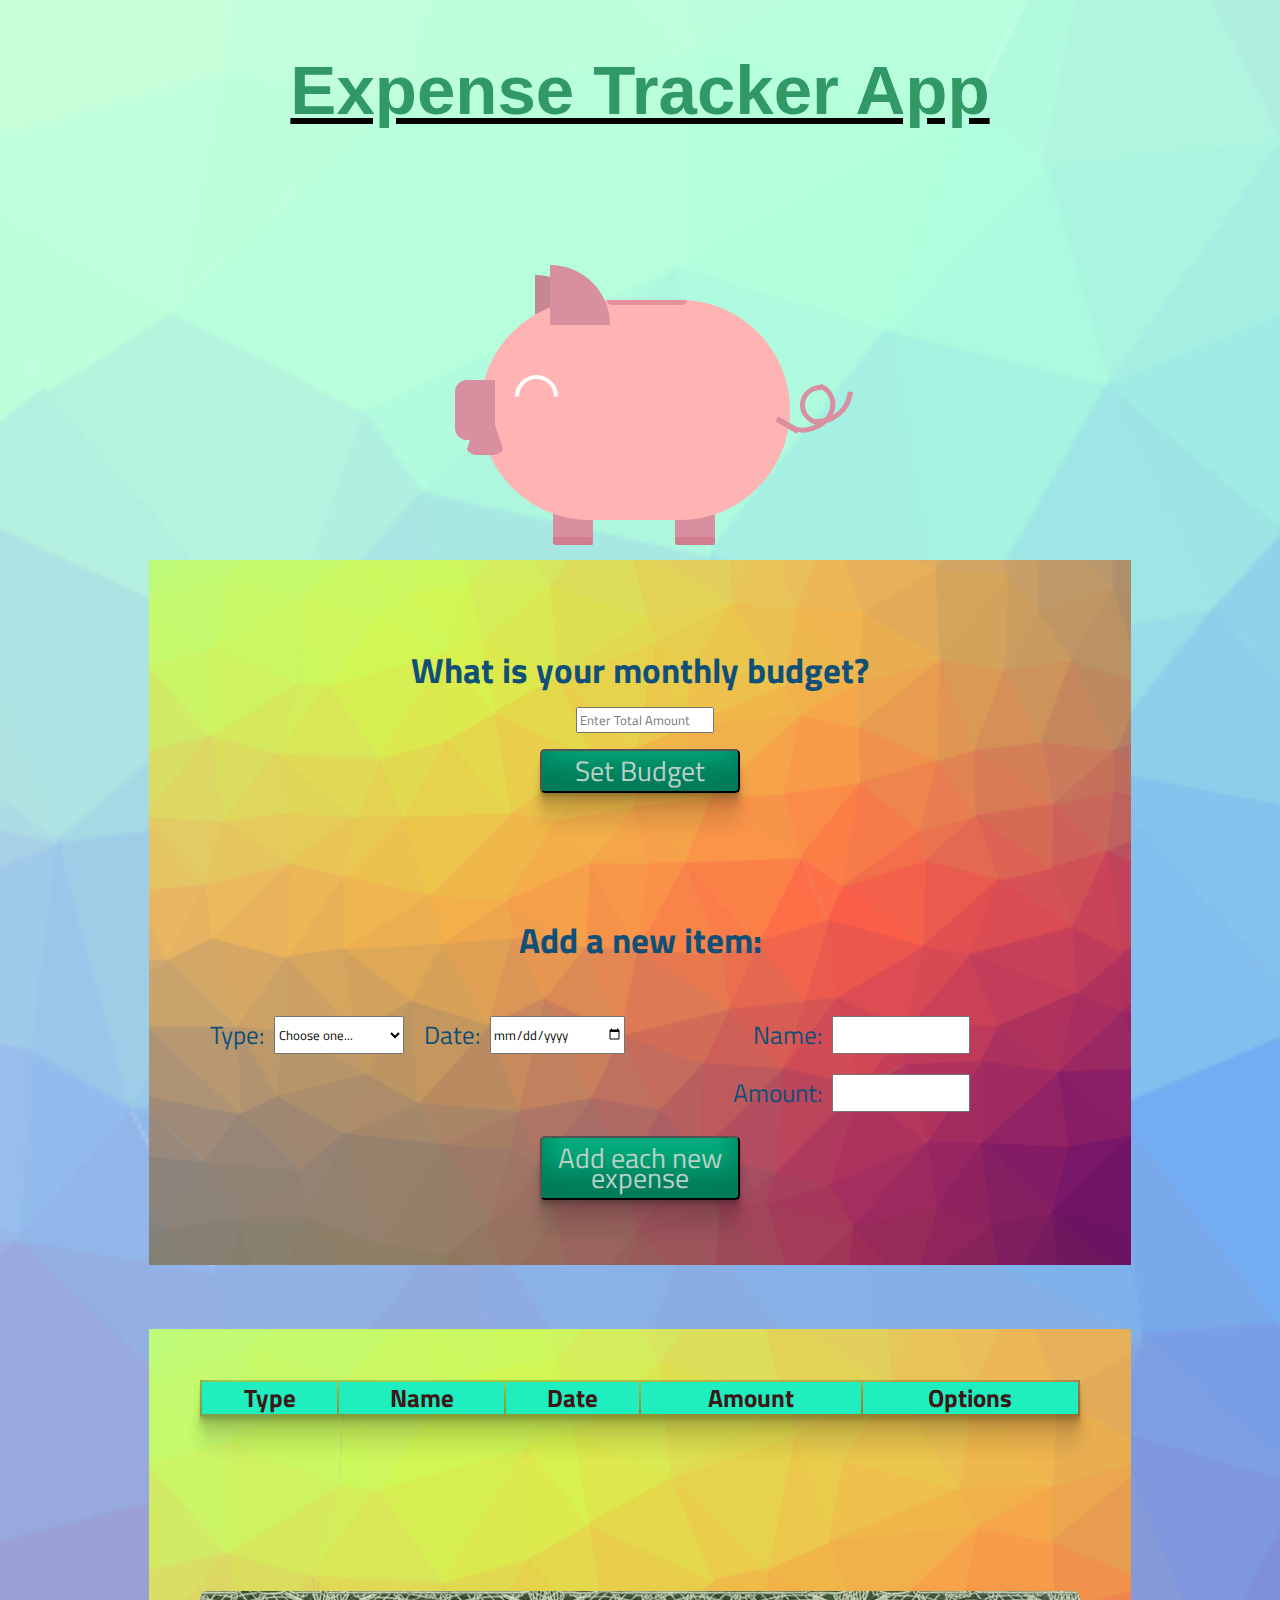
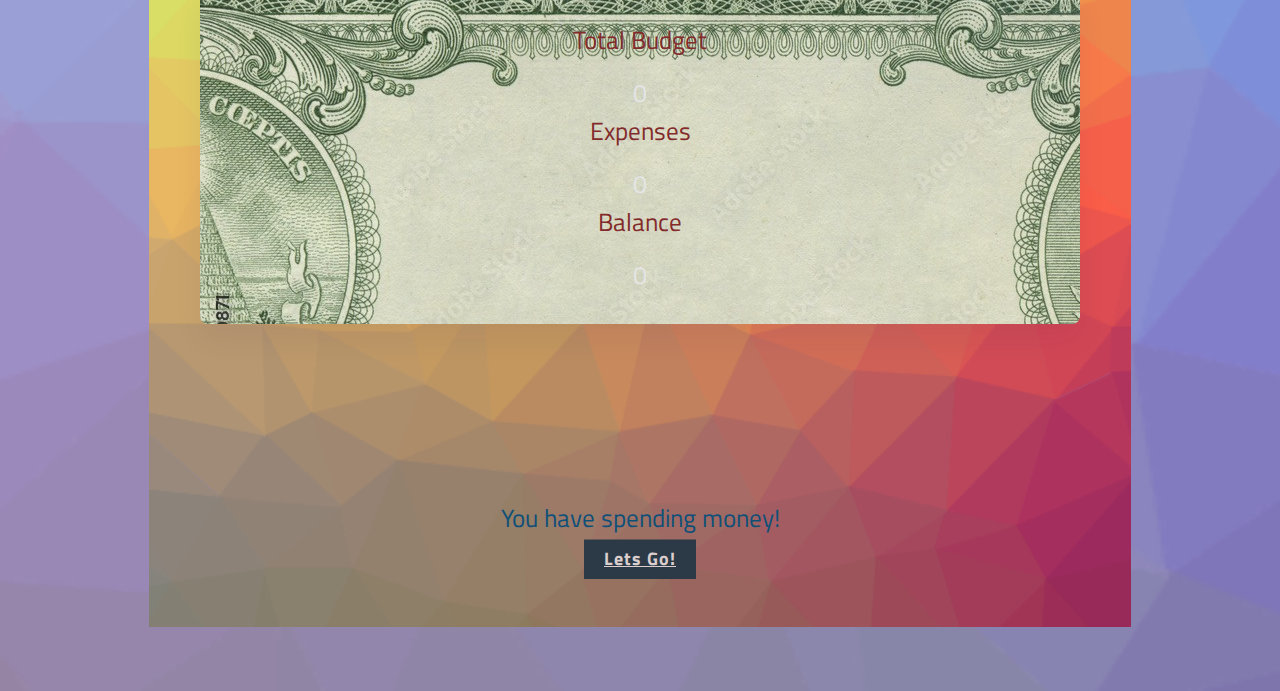
==== index.HTML @ e2f9007a "new push" ====
<!DOCTYPE html>
<html lang="en">
  <head>
    <meta charset="UTF-8" />
    <meta name="viewport" content="width=device-width, initial-scale=1.0" />
    <meta http-equiv="X-UA-Compatible" content="ie=edge" />
    <title>Expense Tracker App</title>
    <link
    href="https://fonts.googleapis.com/css?family=Titillium+Web&display=swap"rel="stylesheet"/>
    <link href="https://fonts.cdnfonts.com/css/cash-currency" rel="stylesheet">
      
    <link rel="stylesheet" href="assets/style1.css" />
  </head>

  <body>
    <header>
        <h1 class="title">Expense Tracker App</h1>
        <div class="piggy-wrapper">
            <div class="piggy-wrap">
                <div class="piggy">
                    <div class="nose"></div>
                    <div class="mouth"></div>
                    <div class="ear"></div>
                    <div class="tail">
                        <span></span>
                        <span></span>
                        <span></span>
                        <span></span>
                    </div>
                    <div class="eye"></div>
                    <div class="hole"></div>
                </div>
            </div>
            <div class="coin-wrap">
                <div class="coin">b</div>
            </div>
            <div class="legs"></div>
            <div class="legs back"></div>
        </div>
        </header>

    
    <section class="content">
      <div class="total-amount-container">
            <h3>What is your monthly budget?</h3>
            <p class="hide error" id="budget-error">
              Value cannot be empty or negative
            </p>
            <input
              type="number"
              id="total-amount"
              placeholder="Enter Total Amount"
            />
            <button class="submit" id="total-amount-button">Set Budget</button>
          </div>
       <br> 

      <h3 class="secondTitle">Add a new item:</h3>
      <div class="form">
        <form id="expForm">
          <div class="formLine left">
            <span for="type">Type:</span>
            <select id="type">
              <option value="chooseOne">Choose one...</option>
              <option value="Card">Card</option>
              <option value="Cash">Cash</option>
              <option value="Cryptocoin">Cryptocoin</option>
              <option value="Other">Other</option>
            </select>
          </div>
          <div class="formLine right">
            <span for="name">Name:</span>
            <input type="text" id="name" />
          </div>

          <div class="formLine left">
            <span for="date">Date:</span>
            <input type="date" id="date" />
          </div>
          <div class="formLine right">
            <span for="amount">Amount:</span>
            <input type="text" id="amount" />
          </div>
          <button type="submit" class="buttonSave">Add each new expense</button>
        </form>
      </div>
    </section>
    <section class="content">
      <table class="table">
        <thead>
          <tr>
            <th>Type</th>
            <th>Name</th>
            <th>Date</th>
            <th>Amount</th>
            <th>Options</th>
          </tr>
        </thead>
        
        <tbody id="expenseTable"></tbody>
      </table>
      <div class="output-container flex-space">
        <div>
          <p>Total Budget</p>
          <span id="amount">0</span>
        </div>
        <div>
          <p>Expenses</p>
          <span id="bills">0</span>
        </div>
        <div>
          <p>Balance</p>
          <span id="balances">0</span>
        </div>
      </div>
    </div>
      <span for="spend">You have spending money!</span>
      <div class="container">
        <div class="row">
            <div class="col-sm-3">
                <a href="#" class="btn btn-lg">
                    <span>Lets Go!</span>
                </a>
            </div>
        </div>
    </div>
    </section>
    
    <script src="assets/ourscript.js"></script>
    <script src="https://cdnjs.cloudflare.com/ajax/libs/jquery/3.5.1/jquery.min.js"></script>
    <script src="https://cdnjs.cloudflare.com/ajax/libs/materialize/1.0.0/js/materialize.min.js"></script>
    
   
 
</body>

</html>
---- assets/style1.css ----
*{
    margin:0;
    font-family: 'Titillium Web' , sans-serif;
    
}

body{
    background-image: url(images/pic1.png);
    background-size:cover;
    color: #62967e;

}

@import url('https://fonts.cdnfonts.com/css/cash-currency');

.title{
  width: 750px;
  color: rgb(48, 153, 101);
  margin: 4% auto;
  font-family: 'Cash Currency', sans-serif;
  text-align: center;
  font-size: 69px;
  text-decoration-line: underline;
  text-decoration-color: black;
  
}

.content{
    width: 880px;
    margin: 0 auto;
    text-align: center;
    font-size:25px;
    background-image: url(images/pic2.png);
    background-size:cover;

    padding: 4%;
    color:#105078;
    display:grid;
    margin-bottom: 5%;
    
  }
.total-amount-container {
  margin: 0 auto;
  width: 680px;
  font-size: 25px;
  padding: 1.25em 0.9em;
  border-radius: 0.3em;
  
}
  .content h3{
    font-size: 35px;
    text-align: center;
  }

  .hide {
    display: none;
  }
  .error {
    color: red;
  }





  

.secondTitle{
    text-align:left;
    line-height: 7px;
    margin: 2% 0;
    font: size 30px;
    padding: 5%;
    
    
}

.formLine{
    display:flex;
    padding:10px;
    margin: 0 auto;
    

}

.left{
    float: left;

}

.right{
    float:right;
    margin-right: 100px;
}

input, select{
  width: 130px;
  margin-left: 10px;

}
thead{
    background-color: #1feebe;
    line-height: 30px;

}

/*table style*/
table{
    width: 100%;
    color:rgb(59, 23, 23);
    box-shadow: rgba(0, 0, 0, 0.17) 0px -23px 25px 0px inset, rgba(0, 0, 0, 0.15) 0px -36px 30px 0px inset, rgba(0, 0, 0, 0.1) 0px -79px 40px 0px inset, rgba(0, 0, 0, 0.06) 0px 2px 1px, rgba(0, 0, 0, 0.09) 0px 4px 2px, rgba(0, 0, 0, 0.09) 0px 8px 4px, rgba(0, 0, 0, 0.09) 0px 16px 8px, rgba(0, 0, 0, 0.09) 0px 32px 16px;

}
button{
    width: 200px;
    color:#b8d1c7;
    padding: 10px;
    text-align: center;
    font-size: 1.1em;
    line-height: 20px;
    background-color: #04BF8A;
    border-radius: 5px;
    margin: 14px 25%;
    cursor: pointer;
    box-shadow: rgba(0, 0, 0, 0.17) 0px -23px 25px 0px inset, rgba(0, 0, 0, 0.15) 0px -36px 30px 0px inset, rgba(0, 0, 0, 0.1) 0px -79px 40px 0px inset, rgba(0, 0, 0, 0.06) 0px 2px 1px, rgba(0, 0, 0, 0.09) 0px 4px 2px, rgba(0, 0, 0, 0.09) 0px 8px 4px, rgba(0, 0, 0, 0.09) 0px 16px 8px, rgba(0, 0, 0, 0.09) 0px 32px 16px;


}

a{

    text-decoration: underline;
    cursor: pointer;
}

.output-container {
  background-color: #152a68;
  color: #832b2b;
  border-radius: 0.3em;
  box-shadow: 0 0.6em 1.2em rgba(28, 0, 80, 0.06);
  margin: 7em 0;
  padding: 1.2em;
  background-image: url(images/dola.jpg);
}
.output-container p {
  font-weight: 500;
  margin-bottom: 0.6em;
}
.output-container span {
  display: block;
  text-align: center;
  font-weight: 400;
  color: #e5e5e5;
}



.piggy-wrapper {
    position: relative;
    width: 350px;
    height: 350px;
    display: block;
    margin: 0 auto;
    margin-top: 80px;
  }
  .piggy-wrap {
    position: absolute;
    top: 0;
    left: 0;
    z-index: 10;
    width: 100%;
    height: 100%;
    transform-origin: bottom center;
    animation: trembling 5s linear infinite;
  }
  @keyframes trembling {
    0% {
      transform: scale(1);
    }
    19% {
      transform: scale(1);
    }
    21% {
      transform: scale(0.99);
    }
    22% {
      transform: scale(1);
    }
    23% {
      transform: scale(0.99);
    }
    24% {
      transform: scale(1);
    }
    25% {
      transform: scale(0.99);
    }
    26% {
      transform: scale(1);
    }
    25% {
      transform: scale(0.99);
    }
    26% {
      transform: scale(1);
    }
    27% {
      transform: scale(0.99);
    }
    28% {
      transform: scale(1);
    }
    29% {
      transform: scale(0.99);
    }
    30% {
      transform: scale(1);
    }
    60% {
      transform: scale(0.95);
    }
    61% {
      transform: scale(1);
    }
    100% {
      transform: scale(1);
    }
  }
  .piggy {
    position: absolute;
    bottom: 40px;
    left: 50%;
    margin-left: -160px;
    width: 310px;
    height: 220px;
    display: block;
    border-radius: 120px;
    background-color: #FFB4B4;
  }
  
  .nose {
    border-bottom-left-radius: 12px;
    border-top-left-radius: 12px;
    position: absolute;
    top: 80px;
    left: -25px;
    width: 40px;
    height: 60px;
    display: block;
    background-color: #d88fa0;
    z-index: 1;
  }
  .mouth {
    position: absolute;
    top: 95px;
    left: -15px;
    width: 0;
    height: 0;
    z-index: 8;
    display: block;
    border-bottom: 60px solid #d88fa0;
    border-left: 20px solid transparent;
    border-right: 20px solid transparent;
    border-radius: 12px;
  }
  .ear {
    position: absolute;
    top: -35px;
    left: 70px;
    width: 60px;
    height: 60px;
    display: block;
    border-top-right-radius: 60px;
    background-color: #d88fa0;
    z-index: 1;
  }
  .piggy:before {
    position: absolute;
    content: "";
    top: -25px;
    left: 55px;
    width: 60px;
    height: 60px;
    display: block;
    border-top-right-radius: 60px;
    z-index: -1;
    background-color: #cb6980;
    opacity: 0.8;
  }
  .tail {
    position: absolute;
    left: 95%;
    top: 122px;
  }
  .tail span {
    position: absolute;
    left: 50;
    top: 20;
    width: 25px;
    height: 6px;
    transform: rotate(30deg);
    background-color: #d88fa0;
  }
  .tail span:nth-child(2) {
    left: 1px;
    top: -40px;
    width: 50px;
    height: 40px;
    transform: rotate(-20deg);
    background-color: transparent;
    border-radius: 50%;
    border-width: 5px;
    border-style: solid;
    border-color: transparent #d88fa0 #d88fa0 transparent;
  }
  .tail span:nth-child(3) {
    left: 25px;
    top: -37px;
    width: 30px;
    height: 30px;
    transform: rotate(-40deg);
    background-color: transparent;
    border-radius: 50%;
    border-width: 5px;
    border-style: solid;
    border-color: #d88fa0 transparent transparent #d88fa0;
  }
  .tail span:nth-child(4) {
    left: 8px;
    top: -68px;
    width: 60px;
    height: 60px;
    transform: rotate(-40deg);
    background-color: transparent;
    border-radius: 50%;
    border-width: 5px;
    border-style: solid;
    border-color: transparent transparent #d88fa0 transparent;
  }
  .eye {
    position: absolute;
    left: 35px;
    top: 75px;
    width: 35px;
    height: 35px;
    transform: rotate(45deg);
    border-radius: 50%;
    border-width: 4px;
    border-style: solid;
    border-color: #fff transparent transparent #fff;
    animation: blink 5s linear infinite;
  }
  @keyframes blink {
    0% {
      border-color: #fff transparent transparent #fff;
    }
    19% {
      border-color: #fff transparent transparent #fff;
    }
    20% {
      border-color: transparent #fff #fff transparent;
    }
    60% {
      border-color: transparent #fff #fff transparent;
    }
    61% {
      border-color: #fff transparent transparent #fff;
    }
    100% {
      border-color: #fff transparent transparent #fff;
    }
  }
  .hole {
    position: absolute;
    left: 127px;
    top: 0;
    width: 80px;
    height: 5px;
    border-bottom-left-radius: 5px;
    border-bottom-right-radius: 5px;
    background-color: #cb6980;
    opacity: 0.5;
  }
  .coin-wrap {
    position: absolute;
    top: 0;
    left: 0;
    z-index: 9;
    width: 100%;
    height: 100%;
    opacity: 0;
    transform-origin: bottom center;
    animation: trembling 5s linear infinite, moveCoin 5s linear infinite;
  }
  .coin {
    position: absolute;
    top: 70px;
    left: 143px;
    z-index: 9;
    width: 76px;
    height: 76px;
    border-radius: 50%;
    border: 6px solid #e67e22;
    background-color: #f39c12;
    text-align: center;
    line-height: 68px;
    font-size: 45px;
    font-weight: 500;
    color: #e67e22;
    box-shadow: inset 0 0 4px #e67e22;
  }
  @keyframes moveCoin {
    0% {
      opacity: 0;
      top: 0;
    }
    19% {
      opacity: 1;
      top: 0;
    }
    21% {
      top: -7px;
    }
    22% {
      top: -7px;
    }
    23% {
      top: -14px;
    }
    24% {
      top: -14px;
    }
    25% {
      top: -21px;
    }
    26% {
      top: -21px;
    }
    27% {
      top: -28px;
    }
    28% {
      top: -28px;
    }
    29% {
      top: -35px;
    }
    30% {
      top: -35px;
    }
    60% {
      top: -35px;
    }
    66% {
      top: -220px;
      opacity: 1;
    }
    67% {
      top: -220px;
      opacity: 0;
    }
    99% {
      top: 0;
      opacity: 0;
    }
    100% {
      opacity: 0;
      top: 0;
    }
  }
  .legs {
    position: absolute;
    bottom: 15px;
    left: 25%;
    width: 40px;
    height: 60px;
    display: block;
    background-color: #d88fa0;
    border-radius: 3px;
    z-index: 1;
  }
  .legs:after {
    position: absolute;
    content: "";
    bottom: 0;
    left: 0;
    width: 40px;
    height: 8px;
    display: block;
    border-bottom-left-radius: 3px;
    border-top-right-radius: 3px;
    z-index: 1;
    background-color: #cb6980;
    opacity: 0.5;
  }
  .legs.back {
    left: 60%;
  }

  .btn{
    color:#dacece;
    background: transparent;
    font-family: 'Montserrat Alternates', sans-serif;
    font-size: 18px;
    font-weight: 700;
    text-transform: capitalize;
    letter-spacing: 1px;
    padding: 10px 20px;
    border-radius: 0;
    border: none;
    position: relative;
    z-index: 1;
    transition: all .3s ease-in-out;
}
.btn:focus{ color: #fff; }
.btn:hover{
    color: #fff;
    padding-left: 12px;
}
.btn:before{
    content: "";
    background: #2C3A47;
    width: 100%;
    height: 100%;
    position : absolute;
    top: 0;
    left: 0;
    z-index: -1;
    transition: all 0.4s cubic-bezier(0.2, 1, 0.8, 1);
    clip-path: polygon(0% 0%, 100% 0, 100% 50%, 100% 100%, 0% 100%);
}
.btn:hover:before{
    background: linear-gradient(#0B486B,#F56217);
    clip-path: polygon(0% 0%, 75% 0%, 100% 50%, 75% 100%, 0% 100%);
}
@media only screen and (max-width: 767px){
    .btn{ margin-bottom: 30px; }
}
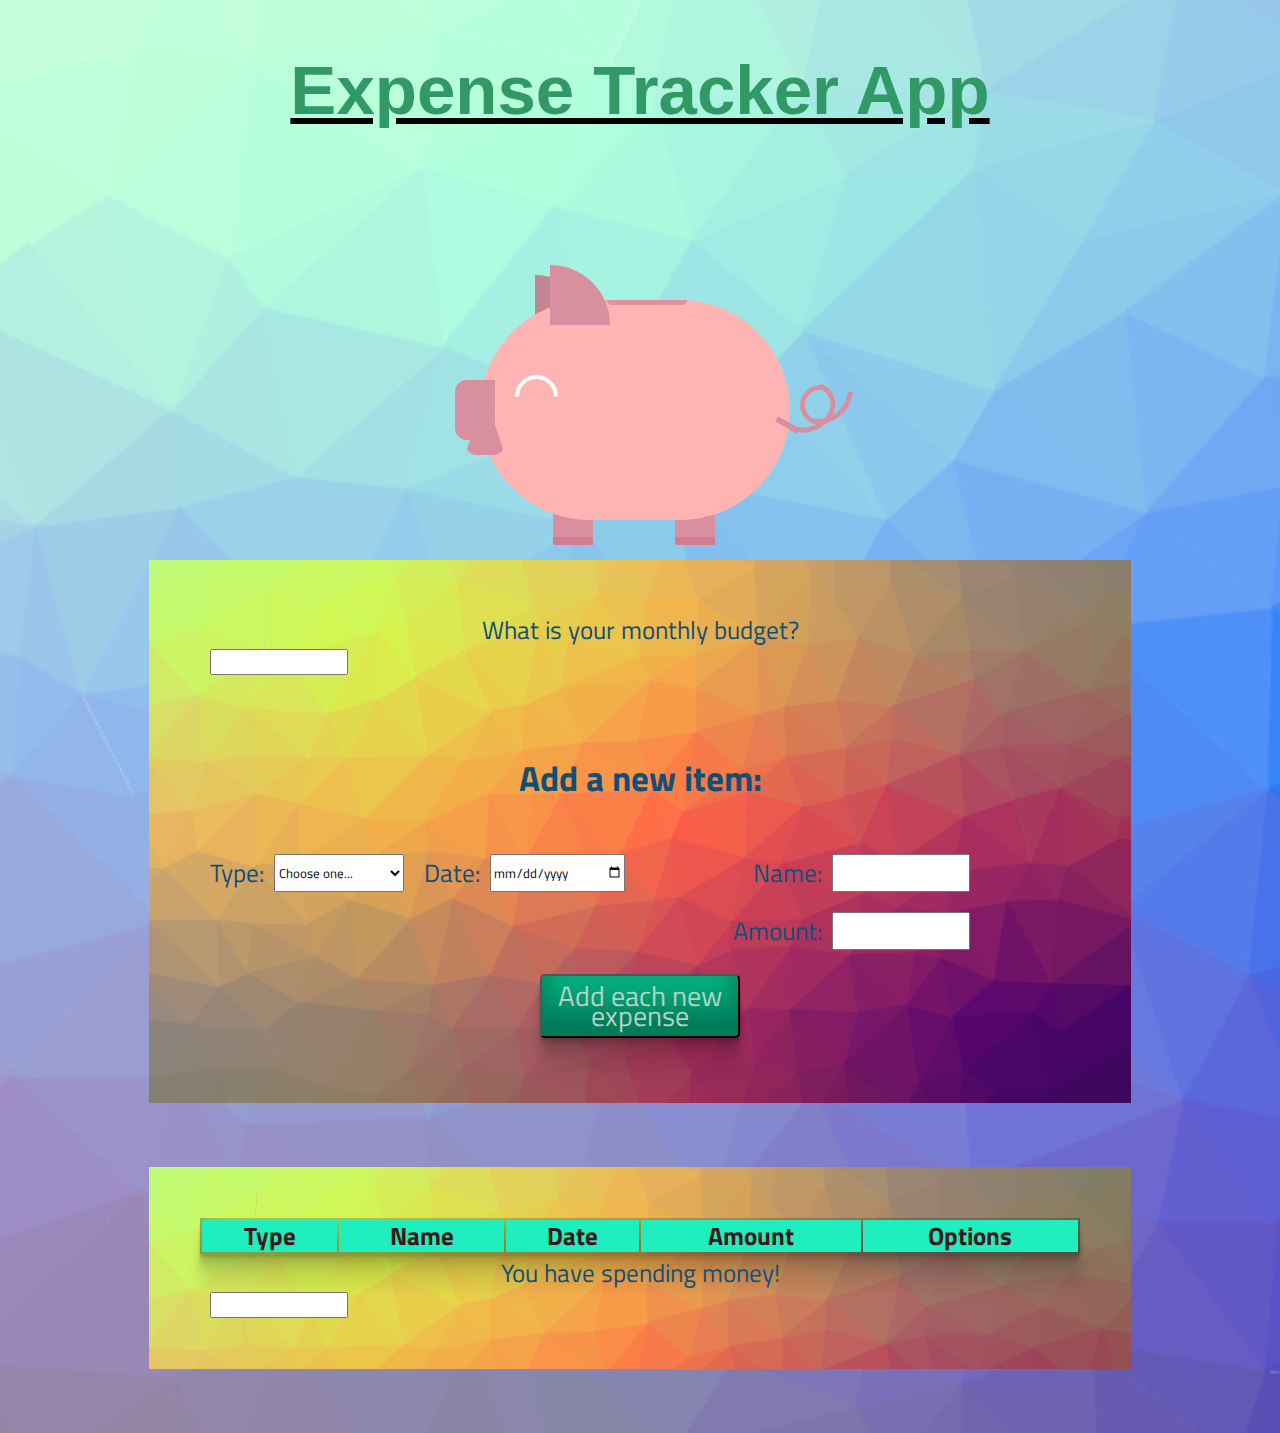
==== commit 9516276d: "fixed the index by closing the code" ====
--- a/index.HTML
+++ b/index.HTML
@@ -6,9 +6,9 @@
     <meta http-equiv="X-UA-Compatible" content="ie=edge" />
     <title>Expense Tracker App</title>
     <link
-    href="https://fonts.googleapis.com/css?family=Titillium+Web&display=swap"rel="stylesheet"/>
-    <link href="https://fonts.cdnfonts.com/css/cash-currency" rel="stylesheet">
-      
+      href="https://fonts.googleapis.com/css?family=Titillium+Web&display=swap"
+      rel="stylesheet"
+    />
     <link rel="stylesheet" href="assets/style1.css" />
   </head>
 
@@ -41,18 +41,8 @@
 
     
     <section class="content">
-      <div class="total-amount-container">
-            <h3>What is your monthly budget?</h3>
-            <p class="hide error" id="budget-error">
-              Value cannot be empty or negative
-            </p>
-            <input
-              type="number"
-              id="total-amount"
-              placeholder="Enter Total Amount"
-            />
-            <button class="submit" id="total-amount-button">Set Budget</button>
-          </div>
+      <span for="spend">What is your monthly budget?</span>
+      <input type="money" id="mymoney">
        <br> 
 
       <h3 class="secondTitle">Add a new item:</h3>
@@ -96,42 +86,11 @@
             <th>Options</th>
           </tr>
         </thead>
-        
         <tbody id="expenseTable"></tbody>
       </table>
-      <div class="output-container flex-space">
-        <div>
-          <p>Total Budget</p>
-          <span id="amount">0</span>
-        </div>
-        <div>
-          <p>Expenses</p>
-          <span id="bills">0</span>
-        </div>
-        <div>
-          <p>Balance</p>
-          <span id="balances">0</span>
-        </div>
-      </div>
-    </div>
       <span for="spend">You have spending money!</span>
-      <div class="container">
-        <div class="row">
-            <div class="col-sm-3">
-                <a href="#" class="btn btn-lg">
-                    <span>Lets Go!</span>
-                </a>
-            </div>
-        </div>
-    </div>
+      <input type="money" id="">
     </section>
-    
     <script src="assets/ourscript.js"></script>
-    <script src="https://cdnjs.cloudflare.com/ajax/libs/jquery/3.5.1/jquery.min.js"></script>
-    <script src="https://cdnjs.cloudflare.com/ajax/libs/materialize/1.0.0/js/materialize.min.js"></script>
-    
-   
- 
-</body>
-
+  </body>
 </html>
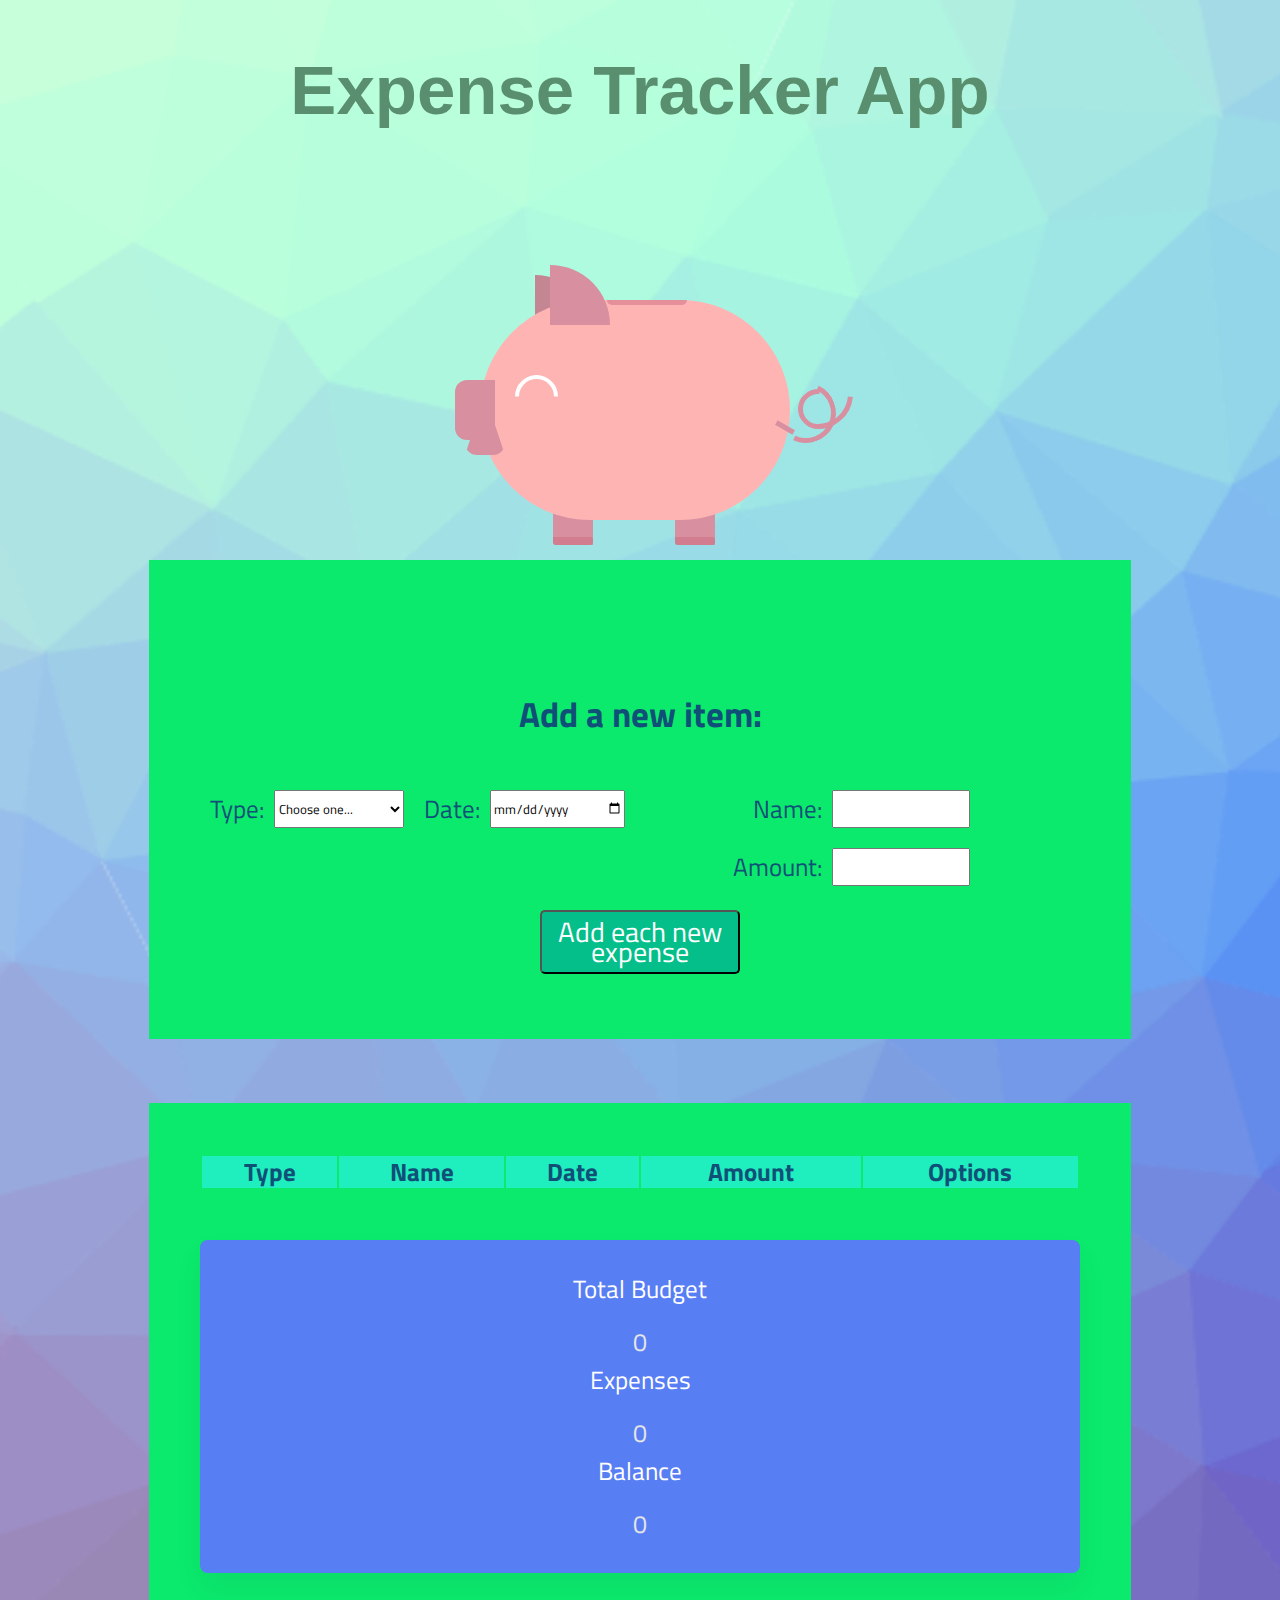
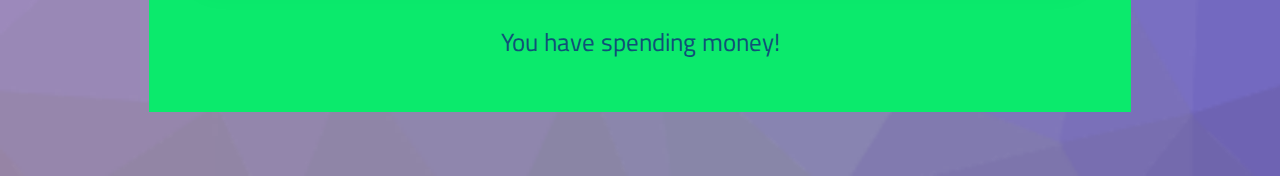
==== commit 824a7b89: "Merge branch 'main' into feature.mv" ====
--- a/index.HTML
+++ b/index.HTML
@@ -6,10 +6,11 @@
     <meta http-equiv="X-UA-Compatible" content="ie=edge" />
     <title>Expense Tracker App</title>
     <link
-      href="https://fonts.googleapis.com/css?family=Titillium+Web&display=swap"
-      rel="stylesheet"
-    />
+    href="https://fonts.googleapis.com/css?family=Titillium+Web&display=swap"rel="stylesheet"/>
+    <link href="https://fonts.cdnfonts.com/css/cash-currency" rel="stylesheet">
+      
     <link rel="stylesheet" href="assets/style1.css" />
+    
   </head>
 
   <body>
@@ -41,8 +42,7 @@
 
     
     <section class="content">
-      <span for="spend">What is your monthly budget?</span>
-      <input type="money" id="mymoney">
+
        <br> 
 
       <h3 class="secondTitle">Add a new item:</h3>
@@ -86,11 +86,28 @@
             <th>Options</th>
           </tr>
         </thead>
+        
         <tbody id="expenseTable"></tbody>
       </table>
+      <div class="output-container flex-space">
+        <div>
+          <p>Total Budget</p>
+          <span id="amount">0</span>
+        </div>
+        <div>
+          <p>Expenses</p>
+          <span id="bills">0</span>
+        </div>
+        <div>
+          <p>Balance</p>
+          <span id="balances">0</span>
+        </div>
+      </div>
+    </div>
       <span for="spend">You have spending money!</span>
-      <input type="money" id="">
+
     </section>
-    <script src="assets/ourscript.js"></script>
-  </body>
+    
+        
+</body>
 </html>
--- a/assets/style1.css
+++ b/assets/style1.css
@@ -15,14 +15,12 @@
 
 .title{
   width: 750px;
-  color: rgb(48, 153, 101);
+  color: rgb(89, 143, 110);
   margin: 4% auto;
   font-family: 'Cash Currency', sans-serif;
   text-align: center;
   font-size: 69px;
-  text-decoration-line: underline;
-  text-decoration-color: black;
-  
+  text-decoration: dashed;
 }
 
 .content{
@@ -30,9 +28,7 @@
     margin: 0 auto;
     text-align: center;
     font-size:25px;
-    background-image: url(images/pic2.png);
-    background-size:cover;
-
+    background-color:#0bea6c;
     padding: 4%;
     color:#105078;
     display:grid;
@@ -106,14 +102,11 @@
 
 /*table style*/
 table{
-    width: 100%;
-    color:rgb(59, 23, 23);
-    box-shadow: rgba(0, 0, 0, 0.17) 0px -23px 25px 0px inset, rgba(0, 0, 0, 0.15) 0px -36px 30px 0px inset, rgba(0, 0, 0, 0.1) 0px -79px 40px 0px inset, rgba(0, 0, 0, 0.06) 0px 2px 1px, rgba(0, 0, 0, 0.09) 0px 4px 2px, rgba(0, 0, 0, 0.09) 0px 8px 4px, rgba(0, 0, 0, 0.09) 0px 16px 8px, rgba(0, 0, 0, 0.09) 0px 32px 16px;
-
+    width: 100%
 }
 button{
     width: 200px;
-    color:#b8d1c7;
+    color:#fff;
     padding: 10px;
     text-align: center;
     font-size: 1.1em;
@@ -122,7 +115,6 @@
     border-radius: 5px;
     margin: 14px 25%;
     cursor: pointer;
-    box-shadow: rgba(0, 0, 0, 0.17) 0px -23px 25px 0px inset, rgba(0, 0, 0, 0.15) 0px -36px 30px 0px inset, rgba(0, 0, 0, 0.1) 0px -79px 40px 0px inset, rgba(0, 0, 0, 0.06) 0px 2px 1px, rgba(0, 0, 0, 0.09) 0px 4px 2px, rgba(0, 0, 0, 0.09) 0px 8px 4px, rgba(0, 0, 0, 0.09) 0px 16px 8px, rgba(0, 0, 0, 0.09) 0px 32px 16px;
 
 
 }
@@ -134,13 +126,12 @@
 }
 
 .output-container {
-  background-color: #152a68;
-  color: #832b2b;
+  background-color: #587ef4;
+  color: #ffffff;
   border-radius: 0.3em;
   box-shadow: 0 0.6em 1.2em rgba(28, 0, 80, 0.06);
-  margin: 7em 0;
+  margin: 2em 0;
   padding: 1.2em;
-  background-image: url(images/dola.jpg);
 }
 .output-container p {
   font-weight: 500;
@@ -290,22 +281,22 @@
   .tail {
     position: absolute;
     left: 95%;
-    top: 122px;
+    top: 125px;
   }
   .tail span {
     position: absolute;
-    left: 50;
-    top: 20;
-    width: 25px;
-    height: 6px;
+    left: 0;
+    top: 0;
+    width: 20px;
+    height: 5px;
     transform: rotate(30deg);
     background-color: #d88fa0;
   }
   .tail span:nth-child(2) {
     left: 1px;
-    top: -40px;
+    top: -42px;
     width: 50px;
-    height: 40px;
+    height: 50px;
     transform: rotate(-20deg);
     background-color: transparent;
     border-radius: 50%;
@@ -314,8 +305,8 @@
     border-color: transparent #d88fa0 #d88fa0 transparent;
   }
   .tail span:nth-child(3) {
-    left: 25px;
-    top: -37px;
+    left: 23px;
+    top: -36px;
     width: 30px;
     height: 30px;
     transform: rotate(-40deg);
@@ -327,7 +318,7 @@
   }
   .tail span:nth-child(4) {
     left: 8px;
-    top: -68px;
+    top: -66px;
     width: 60px;
     height: 60px;
     transform: rotate(-40deg);
@@ -496,44 +487,4 @@
   .legs.back {
     left: 60%;
   }
-
-  .btn{
-    color:#dacece;
-    background: transparent;
-    font-family: 'Montserrat Alternates', sans-serif;
-    font-size: 18px;
-    font-weight: 700;
-    text-transform: capitalize;
-    letter-spacing: 1px;
-    padding: 10px 20px;
-    border-radius: 0;
-    border: none;
-    position: relative;
-    z-index: 1;
-    transition: all .3s ease-in-out;
-}
-.btn:focus{ color: #fff; }
-.btn:hover{
-    color: #fff;
-    padding-left: 12px;
-}
-.btn:before{
-    content: "";
-    background: #2C3A47;
-    width: 100%;
-    height: 100%;
-    position : absolute;
-    top: 0;
-    left: 0;
-    z-index: -1;
-    transition: all 0.4s cubic-bezier(0.2, 1, 0.8, 1);
-    clip-path: polygon(0% 0%, 100% 0, 100% 50%, 100% 100%, 0% 100%);
-}
-.btn:hover:before{
-    background: linear-gradient(#0B486B,#F56217);
-    clip-path: polygon(0% 0%, 75% 0%, 100% 50%, 75% 100%, 0% 100%);
-}
-@media only screen and (max-width: 767px){
-    .btn{ margin-bottom: 30px; }
-}
   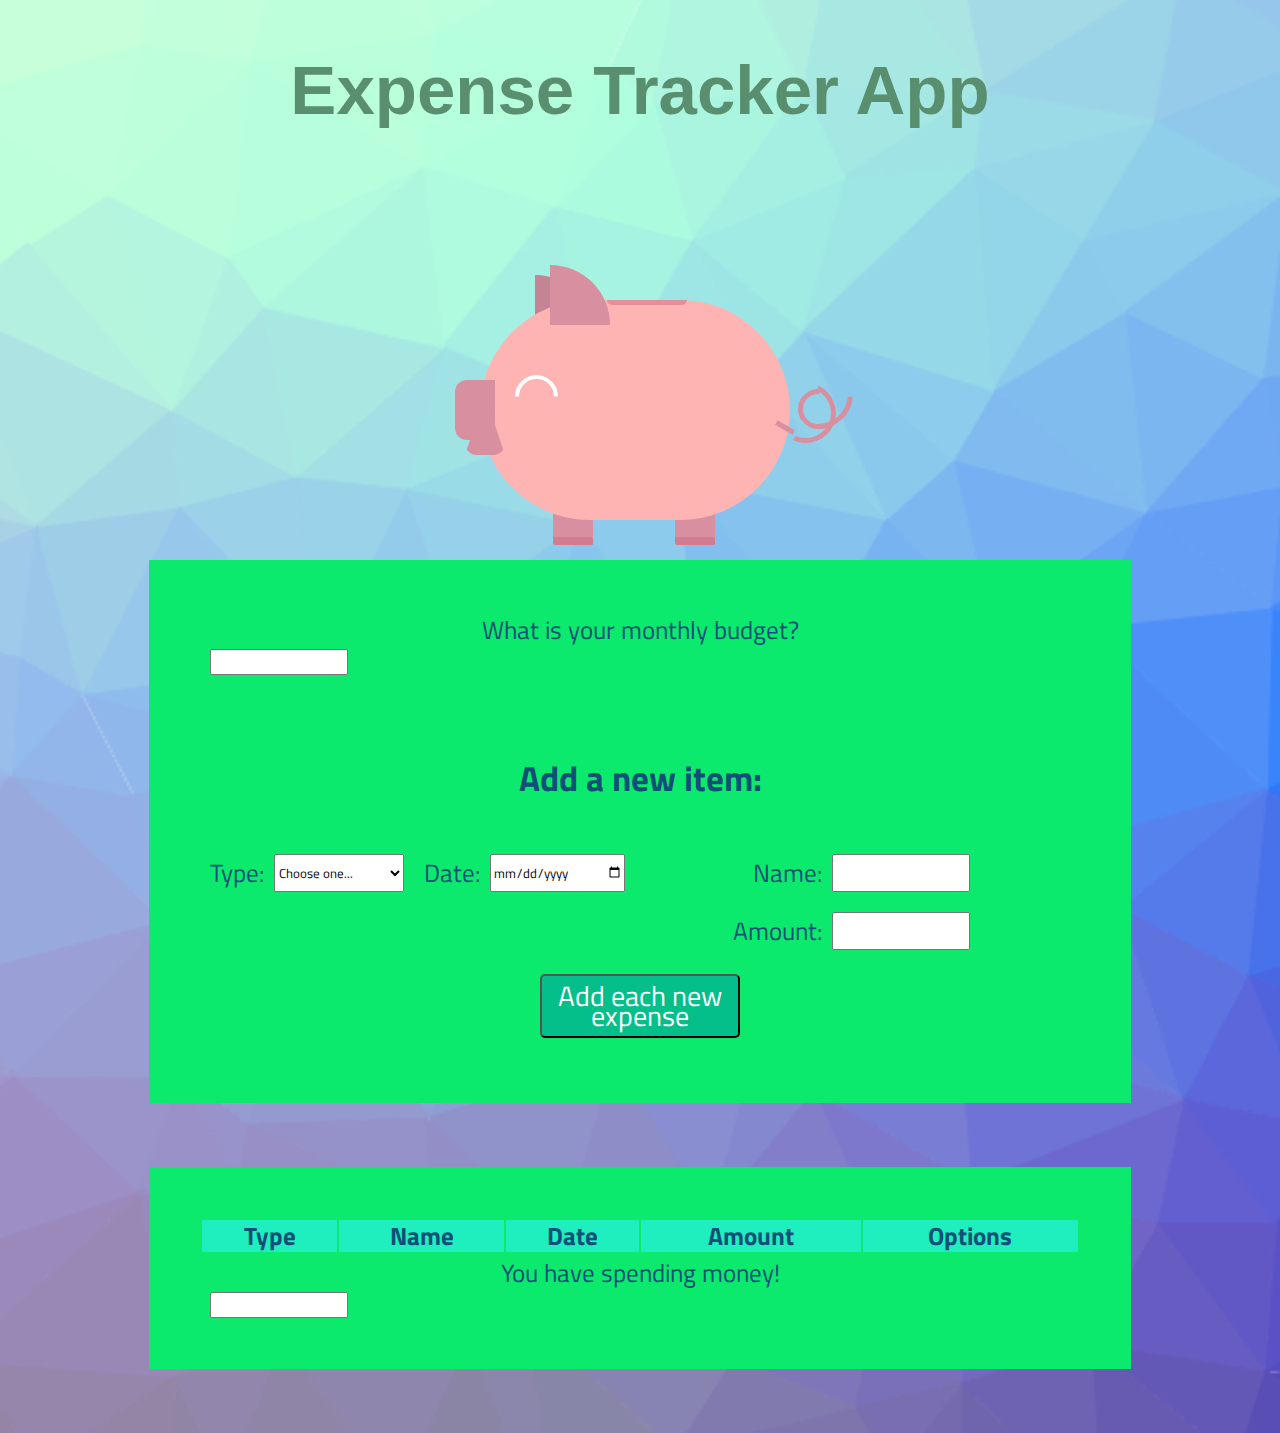
==== commit 8e508c72: "added code" ====
--- a/index.HTML
+++ b/index.HTML
@@ -6,11 +6,10 @@
     <meta http-equiv="X-UA-Compatible" content="ie=edge" />
     <title>Expense Tracker App</title>
     <link
-    href="https://fonts.googleapis.com/css?family=Titillium+Web&display=swap"rel="stylesheet"/>
-    <link href="https://fonts.cdnfonts.com/css/cash-currency" rel="stylesheet">
-      
+      href="https://fonts.googleapis.com/css?family=Titillium+Web&display=swap"
+      rel="stylesheet"
+    />
     <link rel="stylesheet" href="assets/style1.css" />
-    
   </head>
 
   <body>
@@ -42,7 +41,8 @@
 
     
     <section class="content">
-
+      <span for="spend">What is your monthly budget?</span>
+      <input type="money" id="mymoney">
        <br> 
 
       <h3 class="secondTitle">Add a new item:</h3>
@@ -86,28 +86,11 @@
             <th>Options</th>
           </tr>
         </thead>
-        
         <tbody id="expenseTable"></tbody>
       </table>
-      <div class="output-container flex-space">
-        <div>
-          <p>Total Budget</p>
-          <span id="amount">0</span>
-        </div>
-        <div>
-          <p>Expenses</p>
-          <span id="bills">0</span>
-        </div>
-        <div>
-          <p>Balance</p>
-          <span id="balances">0</span>
-        </div>
-      </div>
-    </div>
       <span for="spend">You have spending money!</span>
-
+      <input type="money" id="">
     </section>
-    
-        
-</body>
+    <script src="assets/ourscript.js"></script>
+  </body>
 </html>
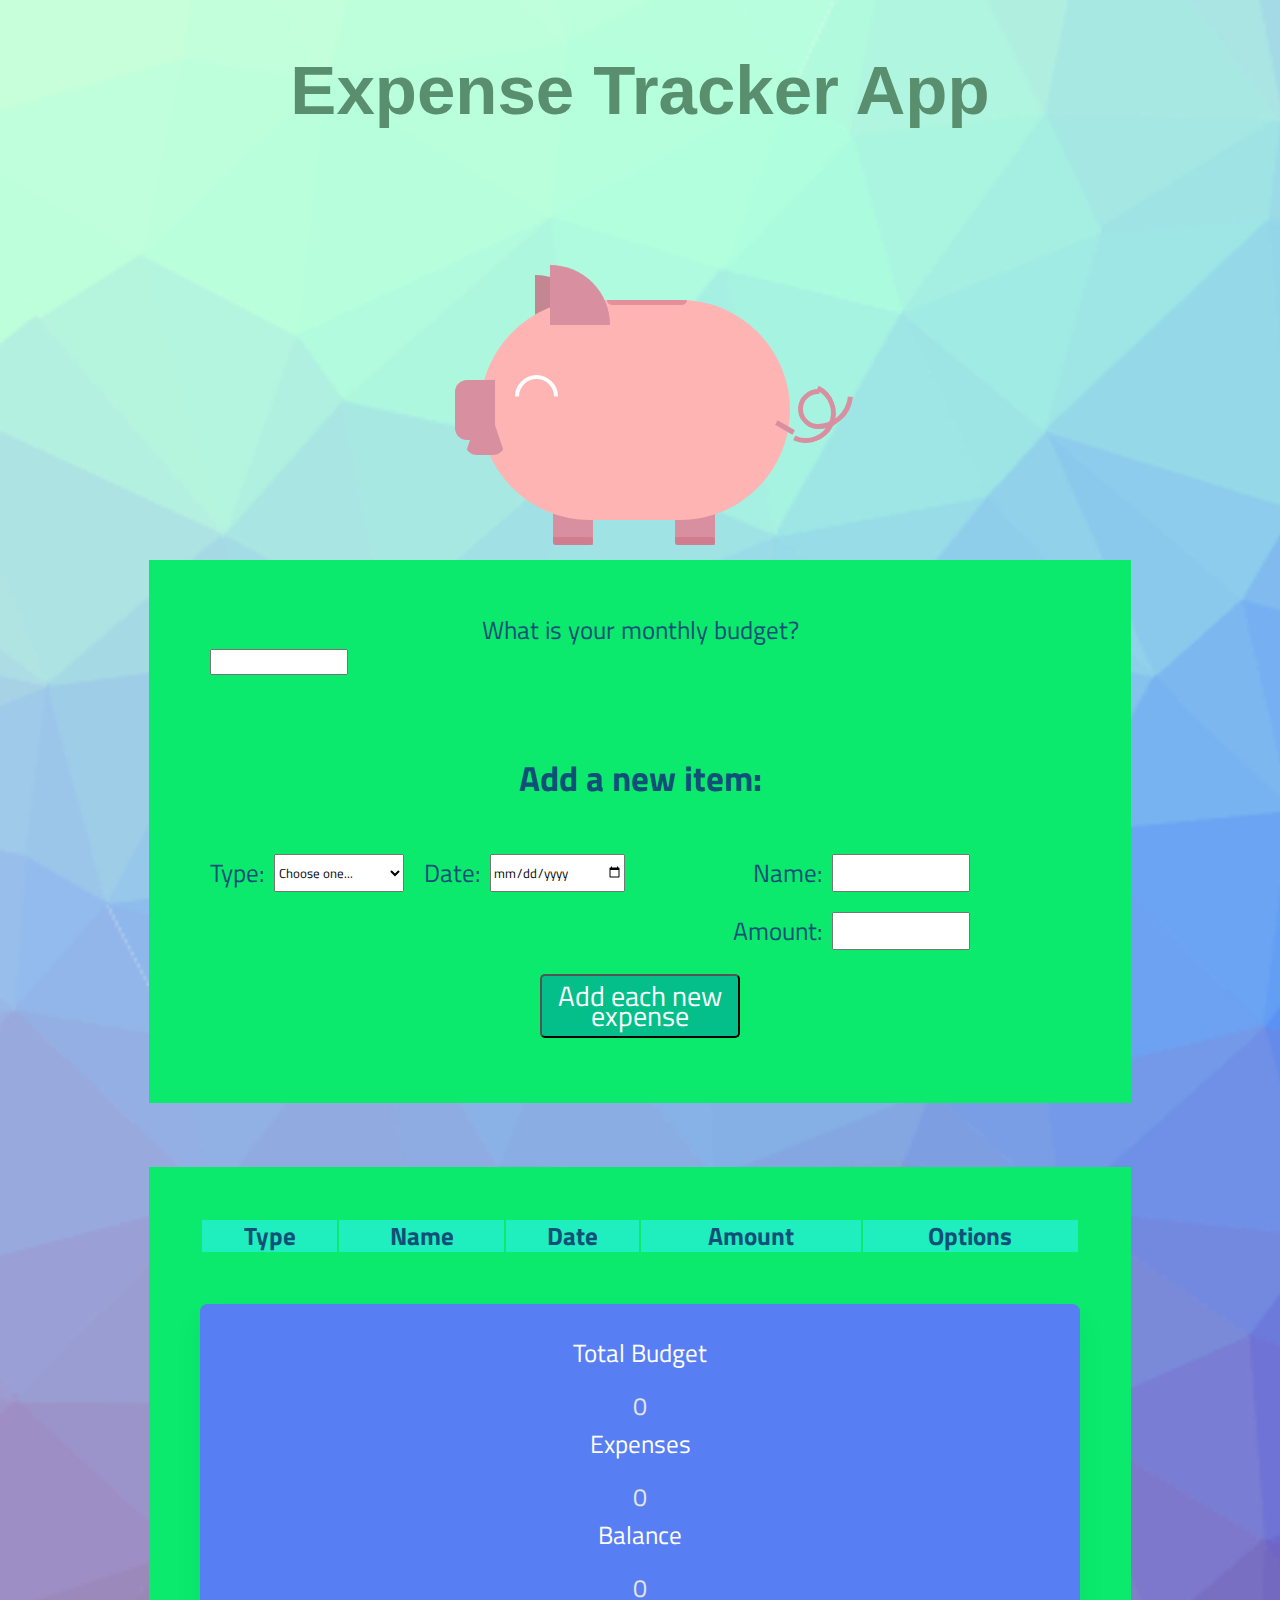
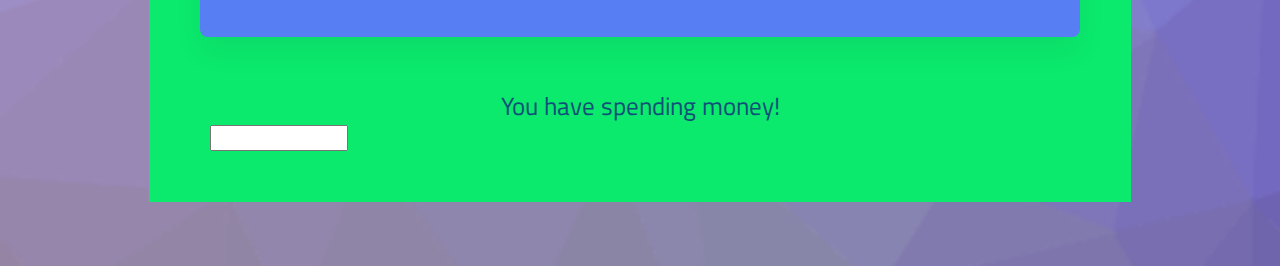
==== commit 1711e29a: "Merge branch 'main' into feature/sdj3" ====
--- a/index.HTML
+++ b/index.HTML
@@ -6,10 +6,11 @@
     <meta http-equiv="X-UA-Compatible" content="ie=edge" />
     <title>Expense Tracker App</title>
     <link
-      href="https://fonts.googleapis.com/css?family=Titillium+Web&display=swap"
-      rel="stylesheet"
-    />
+    href="https://fonts.googleapis.com/css?family=Titillium+Web&display=swap"rel="stylesheet"/>
+    <link href="https://fonts.cdnfonts.com/css/cash-currency" rel="stylesheet">
+      
     <link rel="stylesheet" href="assets/style1.css" />
+    
   </head>
 
   <body>
@@ -41,8 +42,12 @@
 
     
     <section class="content">
+
       <span for="spend">What is your monthly budget?</span>
       <input type="money" id="mymoney">
+
+
+
        <br> 
 
       <h3 class="secondTitle">Add a new item:</h3>
@@ -86,11 +91,31 @@
             <th>Options</th>
           </tr>
         </thead>
+        
         <tbody id="expenseTable"></tbody>
       </table>
+      <div class="output-container flex-space">
+        <div>
+          <p>Total Budget</p>
+          <span id="amount">0</span>
+        </div>
+        <div>
+          <p>Expenses</p>
+          <span id="bills">0</span>
+        </div>
+        <div>
+          <p>Balance</p>
+          <span id="balances">0</span>
+        </div>
+      </div>
+    </div>
       <span for="spend">You have spending money!</span>
+
       <input type="money" id="">
+
+
     </section>
-    <script src="assets/ourscript.js"></script>
-  </body>
+    
+        
+</body>
 </html>
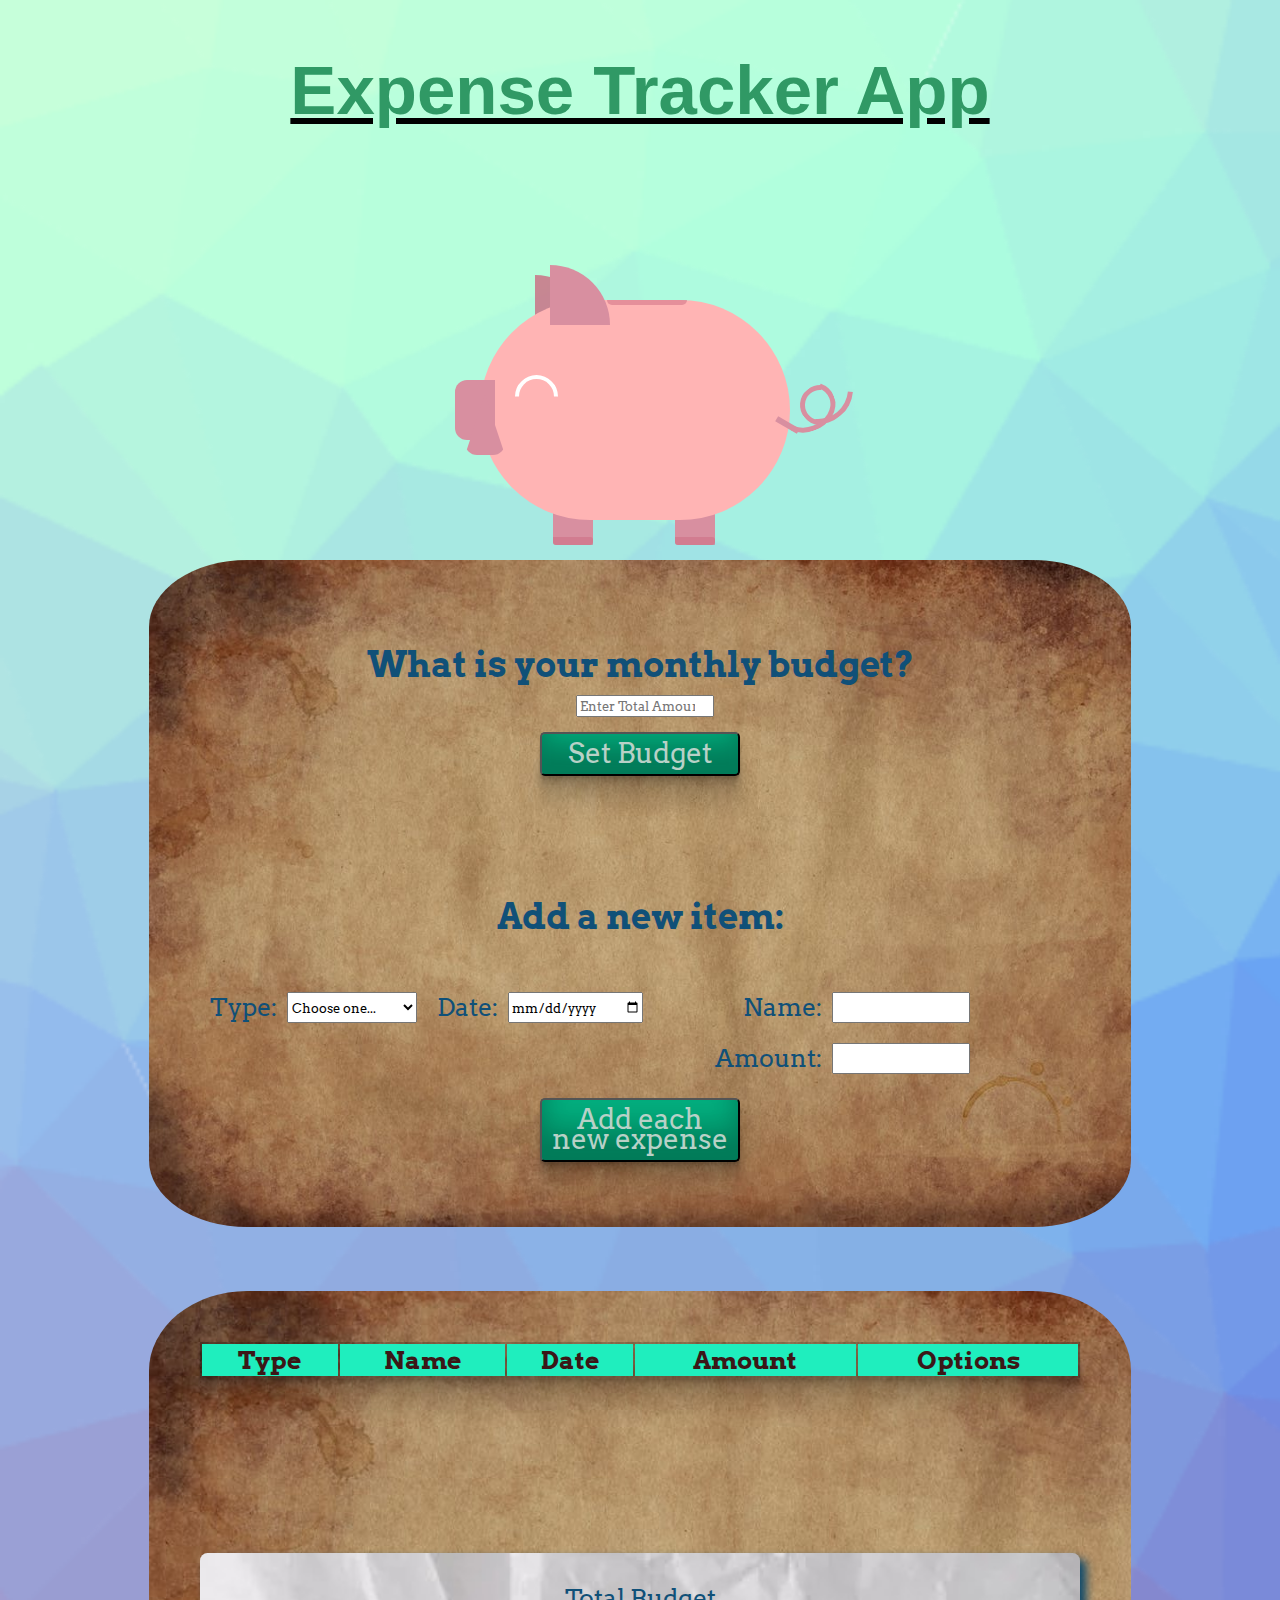
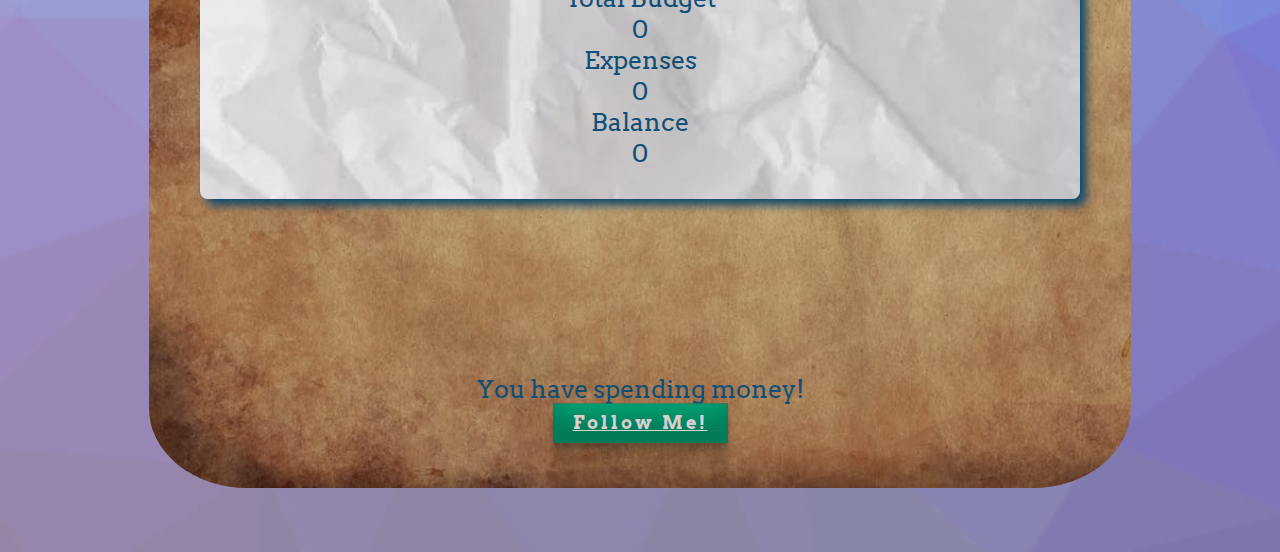
==== commit c626d438: "Updated on 4/7" ====
--- a/index.HTML
+++ b/index.HTML
@@ -8,6 +8,7 @@
     <link
     href="https://fonts.googleapis.com/css?family=Titillium+Web&display=swap"rel="stylesheet"/>
     <link href="https://fonts.cdnfonts.com/css/cash-currency" rel="stylesheet">
+    <link href="https://fonts.googleapis.com/css2?family=Arvo&display=swap" rel="stylesheet">
       
     <link rel="stylesheet" href="assets/style1.css" />
     
@@ -42,12 +43,18 @@
 
     
     <section class="content">
-
-      <span for="spend">What is your monthly budget?</span>
-      <input type="money" id="mymoney">
-
-
-
+      <div class="total-amount-container">
+            <h3>What is your monthly budget?</h3>
+            <p class="hide error" id="budget-error">
+              Value cannot be empty or negative
+            </p>
+            <input
+              type="number"
+              id="total-amount"
+              placeholder="Enter Total Amount"
+            />
+            <button class="submit" id="total-amount-button">Set Budget</button>
+          </div>
        <br> 
 
       <h3 class="secondTitle">Add a new item:</h3>
@@ -110,12 +117,17 @@
       </div>
     </div>
       <span for="spend">You have spending money!</span>
-
-      <input type="money" id="">
-
-
+      <div class="container">
+        <div class="row">
+            <div class="col-sm-3">
+                <a href="#" class="btn btn-lg">
+                    <span>Follow Me!</span>
+                </a>
+            </div>
+        </div>
+    </div>
     </section>
     
-        
+    <script src="assets/ourscript.js"></script>
 </body>
 </html>
--- a/assets/style1.css
+++ b/assets/style1.css
@@ -1,490 +1,544 @@
-*{
-    margin:0;
-    font-family: 'Titillium Web' , sans-serif;
-    
-}
-
-body{
-    background-image: url(images/pic1.png);
-    background-size:cover;
-    color: #62967e;
-
-}
-
-@import url('https://fonts.cdnfonts.com/css/cash-currency');
-
-.title{
+* {
+  margin: 0;
+  font-family:'arvo', sans-serif;
+}
+
+body {
+  background-image: url(images/pic1.png);
+  background-size: cover;
+  color: #62967e;
+}
+
+@import url("https://fonts.cdnfonts.com/css/cash-currency");
+
+.title {
   width: 750px;
-  color: rgb(89, 143, 110);
+  color: rgb(48, 153, 101);
   margin: 4% auto;
-  font-family: 'Cash Currency', sans-serif;
+  font-family: "Cash Currency", sans-serif;
   text-align: center;
   font-size: 69px;
-  text-decoration: dashed;
-}
-
-.content{
-    width: 880px;
-    margin: 0 auto;
-    text-align: center;
-    font-size:25px;
-    background-color:#0bea6c;
-    padding: 4%;
-    color:#105078;
-    display:grid;
-    margin-bottom: 5%;
-    
-  }
+  text-decoration-line: underline;
+  text-decoration-color: black;
+}
+
+.content {
+  width: 880px;
+  margin: 0 auto;
+  text-align: center;
+  font-size: 25px;
+  background-image: url(images/pex.jpg);
+  background-size: cover;
+  padding: 4%;
+  color: #105078;
+  display: grid;
+  margin-bottom: 5%;
+  border-radius: 10%;
+}
 .total-amount-container {
   margin: 0 auto;
   width: 680px;
   font-size: 25px;
   padding: 1.25em 0.9em;
   border-radius: 0.3em;
-  
-}
-  .content h3{
-    font-size: 35px;
-    text-align: center;
-  }
-
-  .hide {
-    display: none;
-  }
-  .error {
-    color: red;
-  }
-
-
-
-
-
-  
-
-.secondTitle{
-    text-align:left;
-    line-height: 7px;
-    margin: 2% 0;
-    font: size 30px;
-    padding: 5%;
-    
-    
-}
-
-.formLine{
-    display:flex;
-    padding:10px;
-    margin: 0 auto;
-    
-
-}
-
-.left{
-    float: left;
-
-}
-
-.right{
-    float:right;
-    margin-right: 100px;
-}
-
-input, select{
+}
+.content h3 {
+  font-size: 35px;
+  text-align: center;
+}
+
+.hide {
+  display: none;
+}
+.error {
+  color: red;
+}
+
+.secondTitle {
+  text-align: left;
+  line-height: 7px;
+  margin: 2% 0;
+  font: size 30px;
+  padding: 5%;
+  font-family: 'arvo';
+}
+
+.formLine {
+  display: flex;
+  padding: 10px;
+  margin: 0 auto;
+}
+
+.left {
+  float: left;
+}
+
+.right {
+  float: right;
+  margin-right: 100px;
+}
+
+input,
+select {
   width: 130px;
   margin-left: 10px;
-
-}
-thead{
-    background-color: #1feebe;
-    line-height: 30px;
-
+}
+thead {
+  background-color: #1feebe;
+  line-height: 30px;
 }
 
 /*table style*/
-table{
-    width: 100%
-}
-button{
-    width: 200px;
-    color:#fff;
-    padding: 10px;
-    text-align: center;
-    font-size: 1.1em;
-    line-height: 20px;
-    background-color: #04BF8A;
-    border-radius: 5px;
-    margin: 14px 25%;
-    cursor: pointer;
-
-
-}
-
-a{
-
-    text-decoration: underline;
-    cursor: pointer;
+table {
+  width: 100%;
+  color: rgb(59, 23, 23);
+  box-shadow: rgba(0, 0, 0, 0.17) 0px -23px 25px 0px inset,
+    rgba(0, 0, 0, 0.15) 0px -36px 30px 0px inset,
+    rgba(0, 0, 0, 0.1) 0px -79px 40px 0px inset, rgba(0, 0, 0, 0.06) 0px 2px 1px,
+    rgba(0, 0, 0, 0.09) 0px 4px 2px, rgba(0, 0, 0, 0.09) 0px 8px 4px,
+    rgba(0, 0, 0, 0.09) 0px 16px 8px, rgba(0, 0, 0, 0.09) 0px 32px 16px;
+}
+button {
+  width: 200px;
+  color: #b8d1c7;
+  padding: 10px;
+  text-align: center;
+  font-size: 1.1em;
+  line-height: 20px;
+  background-color: #04bf8a;
+  border-radius: 5px;
+  margin: 14px 25%;
+  cursor: pointer;
+  box-shadow: rgba(0, 0, 0, 0.17) 0px -23px 25px 0px inset,
+    rgba(0, 0, 0, 0.15) 0px -36px 30px 0px inset,
+    rgba(0, 0, 0, 0.1) 0px -79px 40px 0px inset, rgba(0, 0, 0, 0.06) 0px 2px 1px,
+    rgba(0, 0, 0, 0.09) 0px 4px 2px, rgba(0, 0, 0, 0.09) 0px 8px 4px,
+    rgba(0, 0, 0, 0.09) 0px 16px 8px, rgba(0, 0, 0, 0.09) 0px 32px 16px;
+}
+
+a {
+  text-decoration: underline;
+  cursor: pointer;
 }
 
 .output-container {
-  background-color: #587ef4;
-  color: #ffffff;
+  background-color: #152a68;
+  color: #832b2b;
   border-radius: 0.3em;
-  box-shadow: 0 0.6em 1.2em rgba(28, 0, 80, 0.06);
-  margin: 2em 0;
+  margin: 7em 0;
   padding: 1.2em;
+  background-image: url(images/old\ paper.jpg);
+  background-size: cover;
+  box-shadow: #0b486b 6px 6px 10px;
 }
 .output-container p {
   font-weight: 500;
   margin-bottom: 0.6em;
+  color: #105078;
+  display: contents;
+  font-family: 'arvo';
 }
 .output-container span {
   display: block;
   text-align: center;
   font-weight: 400;
   color: #e5e5e5;
-}
-
-
+  color: #105078;
+}
+
+.spend {
+  font-family: 'arvo';
+  font-size: 20px;
+}
 
 .piggy-wrapper {
-    position: relative;
-    width: 350px;
-    height: 350px;
-    display: block;
-    margin: 0 auto;
-    margin-top: 80px;
-  }
-  .piggy-wrap {
-    position: absolute;
+  position: relative;
+  width: 350px;
+  height: 350px;
+  display: block;
+  margin: 0 auto;
+  margin-top: 80px;
+}
+.piggy-wrap {
+  position: absolute;
+  top: 0;
+  left: 0;
+  z-index: 10;
+  width: 100%;
+  height: 100%;
+  transform-origin: bottom center;
+  animation: trembling 5s linear infinite;
+}
+@keyframes trembling {
+  0% {
+    transform: scale(1);
+  }
+  19% {
+    transform: scale(1);
+  }
+  21% {
+    transform: scale(0.99);
+  }
+  22% {
+    transform: scale(1);
+  }
+  23% {
+    transform: scale(0.99);
+  }
+  24% {
+    transform: scale(1);
+  }
+  25% {
+    transform: scale(0.99);
+  }
+  26% {
+    transform: scale(1);
+  }
+  25% {
+    transform: scale(0.99);
+  }
+  26% {
+    transform: scale(1);
+  }
+  27% {
+    transform: scale(0.99);
+  }
+  28% {
+    transform: scale(1);
+  }
+  29% {
+    transform: scale(0.99);
+  }
+  30% {
+    transform: scale(1);
+  }
+  60% {
+    transform: scale(0.95);
+  }
+  61% {
+    transform: scale(1);
+  }
+  100% {
+    transform: scale(1);
+  }
+}
+.piggy {
+  position: absolute;
+  bottom: 40px;
+  left: 50%;
+  margin-left: -160px;
+  width: 310px;
+  height: 220px;
+  display: block;
+  border-radius: 120px;
+  background-color: #ffb4b4;
+}
+
+.nose {
+  border-bottom-left-radius: 12px;
+  border-top-left-radius: 12px;
+  position: absolute;
+  top: 80px;
+  left: -25px;
+  width: 40px;
+  height: 60px;
+  display: block;
+  background-color: #d88fa0;
+  z-index: 1;
+}
+.mouth {
+  position: absolute;
+  top: 95px;
+  left: -15px;
+  width: 0;
+  height: 0;
+  z-index: 8;
+  display: block;
+  border-bottom: 60px solid #d88fa0;
+  border-left: 20px solid transparent;
+  border-right: 20px solid transparent;
+  border-radius: 12px;
+}
+.ear {
+  position: absolute;
+  top: -35px;
+  left: 70px;
+  width: 60px;
+  height: 60px;
+  display: block;
+  border-top-right-radius: 60px;
+  background-color: #d88fa0;
+  z-index: 1;
+}
+.piggy:before {
+  position: absolute;
+  content: "";
+  top: -25px;
+  left: 55px;
+  width: 60px;
+  height: 60px;
+  display: block;
+  border-top-right-radius: 60px;
+  z-index: -1;
+  background-color: #cb6980;
+  opacity: 0.8;
+}
+.tail {
+  position: absolute;
+  left: 95%;
+  top: 122px;
+}
+.tail span {
+  position: absolute;
+  left: 50;
+  top: 20;
+  width: 25px;
+  height: 6px;
+  transform: rotate(30deg);
+  background-color: #d88fa0;
+}
+.tail span:nth-child(2) {
+  left: 1px;
+  top: -40px;
+  width: 50px;
+  height: 40px;
+  transform: rotate(-20deg);
+  background-color: transparent;
+  border-radius: 50%;
+  border-width: 5px;
+  border-style: solid;
+  border-color: transparent #d88fa0 #d88fa0 transparent;
+}
+.tail span:nth-child(3) {
+  left: 25px;
+  top: -37px;
+  width: 30px;
+  height: 30px;
+  transform: rotate(-40deg);
+  background-color: transparent;
+  border-radius: 50%;
+  border-width: 5px;
+  border-style: solid;
+  border-color: #d88fa0 transparent transparent #d88fa0;
+}
+.tail span:nth-child(4) {
+  left: 8px;
+  top: -68px;
+  width: 60px;
+  height: 60px;
+  transform: rotate(-40deg);
+  background-color: transparent;
+  border-radius: 50%;
+  border-width: 5px;
+  border-style: solid;
+  border-color: transparent transparent #d88fa0 transparent;
+}
+.eye {
+  position: absolute;
+  left: 35px;
+  top: 75px;
+  width: 35px;
+  height: 35px;
+  transform: rotate(45deg);
+  border-radius: 50%;
+  border-width: 4px;
+  border-style: solid;
+  border-color: #fff transparent transparent #fff;
+  animation: blink 5s linear infinite;
+}
+@keyframes blink {
+  0% {
+    border-color: #fff transparent transparent #fff;
+  }
+  19% {
+    border-color: #fff transparent transparent #fff;
+  }
+  20% {
+    border-color: transparent #fff #fff transparent;
+  }
+  60% {
+    border-color: transparent #fff #fff transparent;
+  }
+  61% {
+    border-color: #fff transparent transparent #fff;
+  }
+  100% {
+    border-color: #fff transparent transparent #fff;
+  }
+}
+.hole {
+  position: absolute;
+  left: 127px;
+  top: 0;
+  width: 80px;
+  height: 5px;
+  border-bottom-left-radius: 5px;
+  border-bottom-right-radius: 5px;
+  background-color: #cb6980;
+  opacity: 0.5;
+}
+.coin-wrap {
+  position: absolute;
+  top: 0;
+  left: 0;
+  z-index: 9;
+  width: 100%;
+  height: 100%;
+  opacity: 0;
+  transform-origin: bottom center;
+  animation: trembling 5s linear infinite, moveCoin 5s linear infinite;
+}
+.coin {
+  position: absolute;
+  top: 70px;
+  left: 143px;
+  z-index: 9;
+  width: 76px;
+  height: 76px;
+  border-radius: 50%;
+  border: 6px solid #e67e22;
+  background-color: #f39c12;
+  text-align: center;
+  line-height: 68px;
+  font-size: 45px;
+  font-weight: 500;
+  color: #e67e22;
+  box-shadow: inset 0 0 4px #e67e22;
+}
+@keyframes moveCoin {
+  0% {
+    opacity: 0;
     top: 0;
-    left: 0;
-    z-index: 10;
-    width: 100%;
-    height: 100%;
-    transform-origin: bottom center;
-    animation: trembling 5s linear infinite;
-  }
-  @keyframes trembling {
-    0% {
-      transform: scale(1);
-    }
-    19% {
-      transform: scale(1);
-    }
-    21% {
-      transform: scale(0.99);
-    }
-    22% {
-      transform: scale(1);
-    }
-    23% {
-      transform: scale(0.99);
-    }
-    24% {
-      transform: scale(1);
-    }
-    25% {
-      transform: scale(0.99);
-    }
-    26% {
-      transform: scale(1);
-    }
-    25% {
-      transform: scale(0.99);
-    }
-    26% {
-      transform: scale(1);
-    }
-    27% {
-      transform: scale(0.99);
-    }
-    28% {
-      transform: scale(1);
-    }
-    29% {
-      transform: scale(0.99);
-    }
-    30% {
-      transform: scale(1);
-    }
-    60% {
-      transform: scale(0.95);
-    }
-    61% {
-      transform: scale(1);
-    }
-    100% {
-      transform: scale(1);
-    }
-  }
-  .piggy {
-    position: absolute;
-    bottom: 40px;
-    left: 50%;
-    margin-left: -160px;
-    width: 310px;
-    height: 220px;
-    display: block;
-    border-radius: 120px;
-    background-color: #FFB4B4;
-  }
-  
-  .nose {
-    border-bottom-left-radius: 12px;
-    border-top-left-radius: 12px;
-    position: absolute;
-    top: 80px;
-    left: -25px;
-    width: 40px;
-    height: 60px;
-    display: block;
-    background-color: #d88fa0;
-    z-index: 1;
-  }
-  .mouth {
-    position: absolute;
-    top: 95px;
-    left: -15px;
-    width: 0;
-    height: 0;
-    z-index: 8;
-    display: block;
-    border-bottom: 60px solid #d88fa0;
-    border-left: 20px solid transparent;
-    border-right: 20px solid transparent;
-    border-radius: 12px;
-  }
-  .ear {
-    position: absolute;
+  }
+  19% {
+    opacity: 1;
+    top: 0;
+  }
+  21% {
+    top: -7px;
+  }
+  22% {
+    top: -7px;
+  }
+  23% {
+    top: -14px;
+  }
+  24% {
+    top: -14px;
+  }
+  25% {
+    top: -21px;
+  }
+  26% {
+    top: -21px;
+  }
+  27% {
+    top: -28px;
+  }
+  28% {
+    top: -28px;
+  }
+  29% {
     top: -35px;
-    left: 70px;
-    width: 60px;
-    height: 60px;
-    display: block;
-    border-top-right-radius: 60px;
-    background-color: #d88fa0;
-    z-index: 1;
-  }
-  .piggy:before {
-    position: absolute;
-    content: "";
-    top: -25px;
-    left: 55px;
-    width: 60px;
-    height: 60px;
-    display: block;
-    border-top-right-radius: 60px;
-    z-index: -1;
-    background-color: #cb6980;
-    opacity: 0.8;
-  }
-  .tail {
-    position: absolute;
-    left: 95%;
-    top: 125px;
-  }
-  .tail span {
-    position: absolute;
-    left: 0;
+  }
+  30% {
+    top: -35px;
+  }
+  60% {
+    top: -35px;
+  }
+  66% {
+    top: -220px;
+    opacity: 1;
+  }
+  67% {
+    top: -220px;
+    opacity: 0;
+  }
+  99% {
     top: 0;
-    width: 20px;
-    height: 5px;
-    transform: rotate(30deg);
-    background-color: #d88fa0;
-  }
-  .tail span:nth-child(2) {
-    left: 1px;
-    top: -42px;
-    width: 50px;
-    height: 50px;
-    transform: rotate(-20deg);
-    background-color: transparent;
-    border-radius: 50%;
-    border-width: 5px;
-    border-style: solid;
-    border-color: transparent #d88fa0 #d88fa0 transparent;
-  }
-  .tail span:nth-child(3) {
-    left: 23px;
-    top: -36px;
-    width: 30px;
-    height: 30px;
-    transform: rotate(-40deg);
-    background-color: transparent;
-    border-radius: 50%;
-    border-width: 5px;
-    border-style: solid;
-    border-color: #d88fa0 transparent transparent #d88fa0;
-  }
-  .tail span:nth-child(4) {
-    left: 8px;
-    top: -66px;
-    width: 60px;
-    height: 60px;
-    transform: rotate(-40deg);
-    background-color: transparent;
-    border-radius: 50%;
-    border-width: 5px;
-    border-style: solid;
-    border-color: transparent transparent #d88fa0 transparent;
-  }
-  .eye {
-    position: absolute;
-    left: 35px;
-    top: 75px;
-    width: 35px;
-    height: 35px;
-    transform: rotate(45deg);
-    border-radius: 50%;
-    border-width: 4px;
-    border-style: solid;
-    border-color: #fff transparent transparent #fff;
-    animation: blink 5s linear infinite;
-  }
-  @keyframes blink {
-    0% {
-      border-color: #fff transparent transparent #fff;
-    }
-    19% {
-      border-color: #fff transparent transparent #fff;
-    }
-    20% {
-      border-color: transparent #fff #fff transparent;
-    }
-    60% {
-      border-color: transparent #fff #fff transparent;
-    }
-    61% {
-      border-color: #fff transparent transparent #fff;
-    }
-    100% {
-      border-color: #fff transparent transparent #fff;
-    }
-  }
-  .hole {
-    position: absolute;
-    left: 127px;
+    opacity: 0;
+  }
+  100% {
+    opacity: 0;
     top: 0;
-    width: 80px;
-    height: 5px;
-    border-bottom-left-radius: 5px;
-    border-bottom-right-radius: 5px;
-    background-color: #cb6980;
-    opacity: 0.5;
-  }
-  .coin-wrap {
-    position: absolute;
-    top: 0;
-    left: 0;
-    z-index: 9;
-    width: 100%;
-    height: 100%;
-    opacity: 0;
-    transform-origin: bottom center;
-    animation: trembling 5s linear infinite, moveCoin 5s linear infinite;
-  }
-  .coin {
-    position: absolute;
-    top: 70px;
-    left: 143px;
-    z-index: 9;
-    width: 76px;
-    height: 76px;
-    border-radius: 50%;
-    border: 6px solid #e67e22;
-    background-color: #f39c12;
-    text-align: center;
-    line-height: 68px;
-    font-size: 45px;
-    font-weight: 500;
-    color: #e67e22;
-    box-shadow: inset 0 0 4px #e67e22;
-  }
-  @keyframes moveCoin {
-    0% {
-      opacity: 0;
-      top: 0;
-    }
-    19% {
-      opacity: 1;
-      top: 0;
-    }
-    21% {
-      top: -7px;
-    }
-    22% {
-      top: -7px;
-    }
-    23% {
-      top: -14px;
-    }
-    24% {
-      top: -14px;
-    }
-    25% {
-      top: -21px;
-    }
-    26% {
-      top: -21px;
-    }
-    27% {
-      top: -28px;
-    }
-    28% {
-      top: -28px;
-    }
-    29% {
-      top: -35px;
-    }
-    30% {
-      top: -35px;
-    }
-    60% {
-      top: -35px;
-    }
-    66% {
-      top: -220px;
-      opacity: 1;
-    }
-    67% {
-      top: -220px;
-      opacity: 0;
-    }
-    99% {
-      top: 0;
-      opacity: 0;
-    }
-    100% {
-      opacity: 0;
-      top: 0;
-    }
-  }
-  .legs {
-    position: absolute;
-    bottom: 15px;
-    left: 25%;
-    width: 40px;
-    height: 60px;
-    display: block;
-    background-color: #d88fa0;
-    border-radius: 3px;
-    z-index: 1;
-  }
-  .legs:after {
-    position: absolute;
-    content: "";
-    bottom: 0;
-    left: 0;
-    width: 40px;
-    height: 8px;
-    display: block;
-    border-bottom-left-radius: 3px;
-    border-top-right-radius: 3px;
-    z-index: 1;
-    background-color: #cb6980;
-    opacity: 0.5;
-  }
-  .legs.back {
-    left: 60%;
-  }
-  +  }
+}
+.legs {
+  position: absolute;
+  bottom: 15px;
+  left: 25%;
+  width: 40px;
+  height: 60px;
+  display: block;
+  background-color: #d88fa0;
+  border-radius: 3px;
+  z-index: 1;
+}
+.legs:after {
+  position: absolute;
+  content: "";
+  bottom: 0;
+  left: 0;
+  width: 40px;
+  height: 8px;
+  display: block;
+  border-bottom-left-radius: 3px;
+  border-top-right-radius: 3px;
+  z-index: 1;
+  background-color: #cb6980;
+  opacity: 0.5;
+}
+.legs.back {
+  left: 60%;
+}
+
+.btn {
+  color: #dacece;
+  background: transparent;
+  font-family: "Montserrat Alternates", sans-serif;
+  font-size: 18px;
+  font-weight: 700;
+  text-transform: capitalize;
+  letter-spacing: 3px;
+  padding: 10px 20px;
+  border-radius: 0;
+  border: none;
+  position: relative;
+  z-index: 1;
+  transition: all 0.3s ease-in-out;
+  box-shadow: rgba(0, 0, 0, 0.17) 0px -23px 25px 0px inset,
+    rgba(0, 0, 0, 0.15) 0px -36px 30px 0px inset,
+    rgba(0, 0, 0, 0.1) 0px -79px 40px 0px inset, rgba(0, 0, 0, 0.06) 0px 2px 1px,
+    rgba(0, 0, 0, 0.09) 0px 4px 2px, rgba(0, 0, 0, 0.09) 0px 8px 4px,
+    rgba(0, 0, 0, 0.09) 0px 16px 8px, rgba(0, 0, 0, 0.09) 0px 32px 16px;
+}
+
+.btn:focus {
+  color: #fff;
+}
+.btn:hover {
+  color: #fff;
+  padding-left: 12px;
+}
+.btn:before {
+  content: "";
+  background: #04bf8a;
+  width: 100%;
+  height: 100%;
+  position: absolute;
+  top: 0;
+  left: 0;
+  z-index: -1;
+  transition: all 0.4s cubic-bezier(0.2, 1, 0.8, 1);
+  clip-path: polygon(0% 0%, 100% 0, 100% 50%, 100% 100%, 0% 100%);
+}
+.btn:hover:before {
+  background: linear-gradient(#0b486b, #f56217);
+  clip-path: polygon(0% 0%, 75% 0%, 100% 50%, 75% 100%, 0% 100%);
+}
+@media only screen and (max-width: 767px) {
+  .btn {
+    margin-bottom: 30px;
+  }
+}
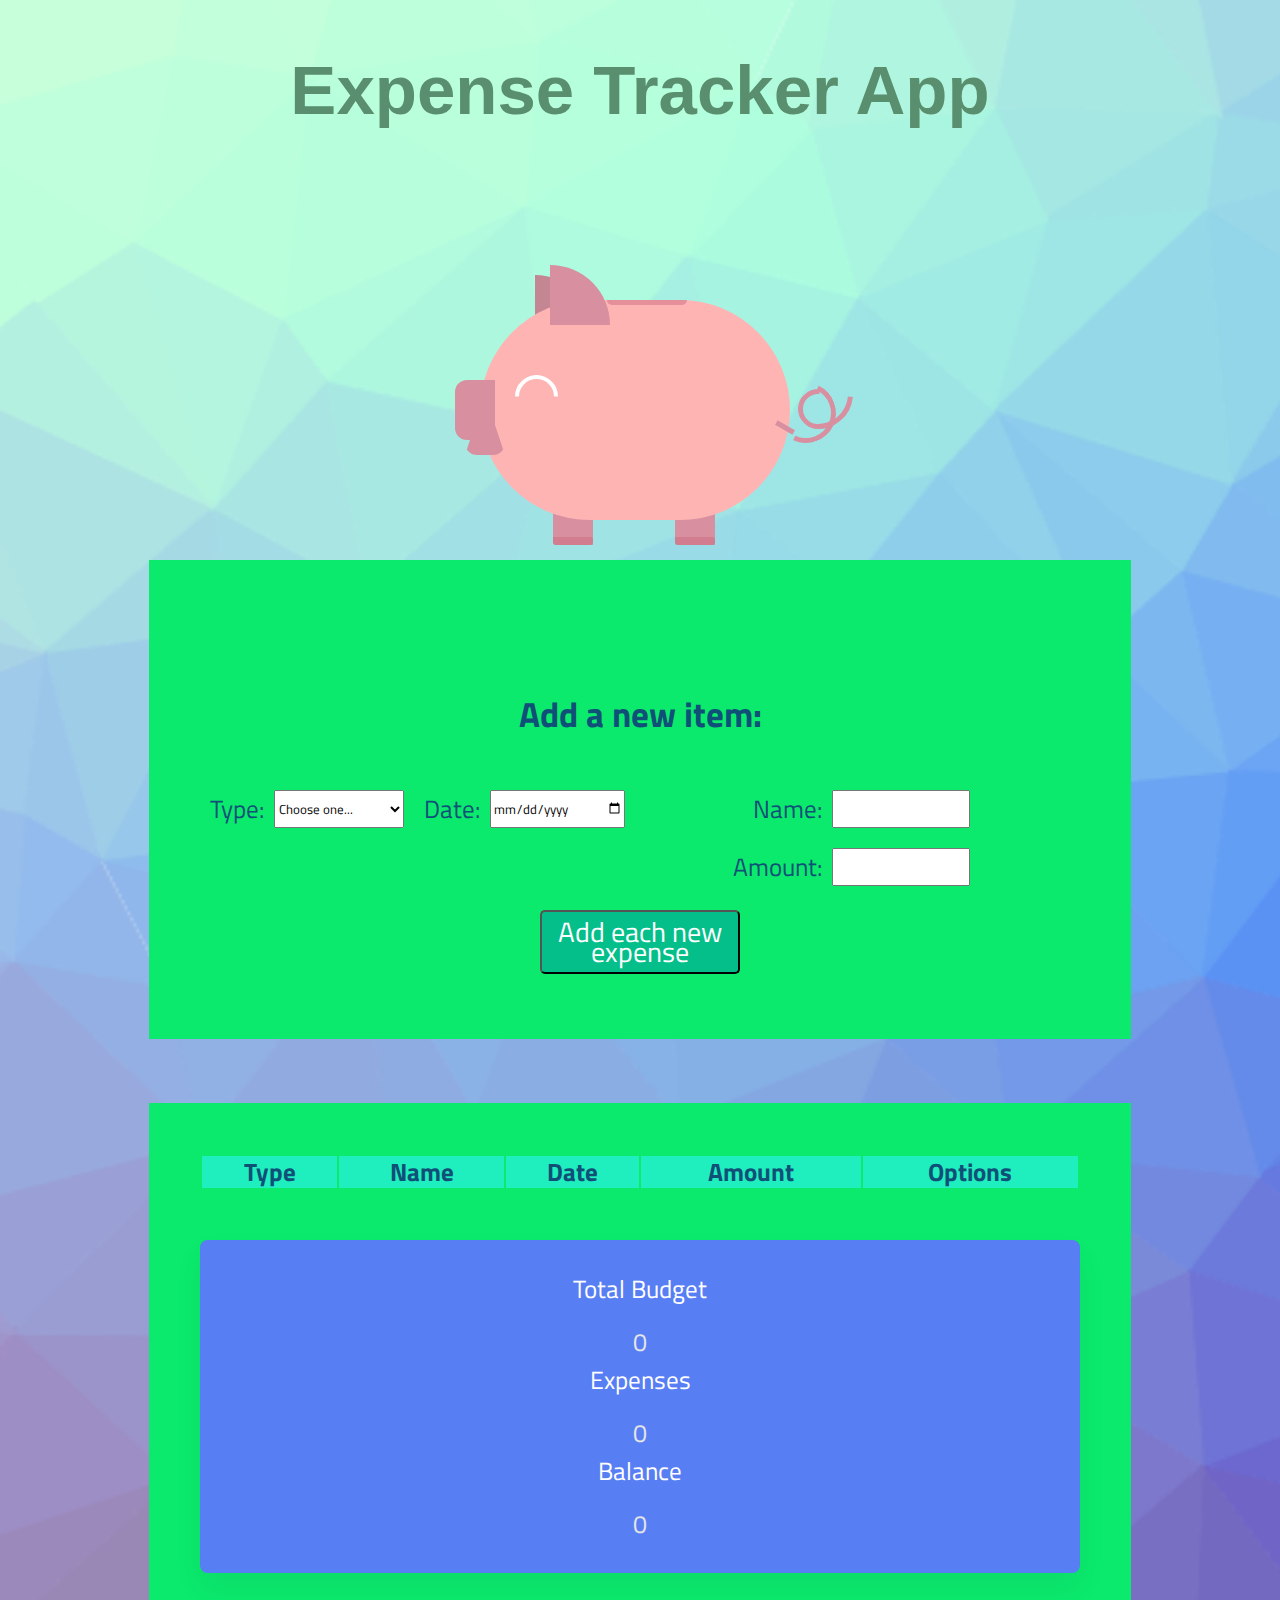
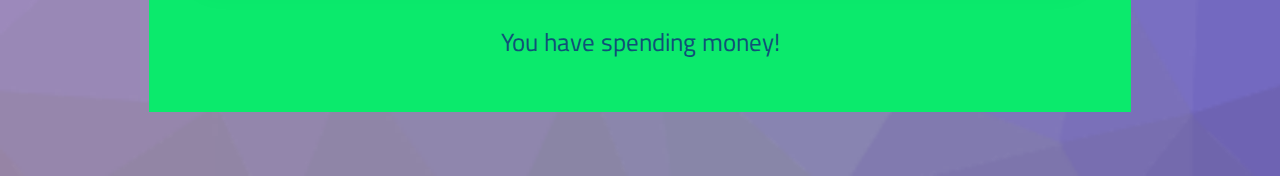
==== commit 5dba3deb: "Merge branch 'main'" ====
--- a/index.HTML
+++ b/index.HTML
@@ -8,7 +8,6 @@
     <link
     href="https://fonts.googleapis.com/css?family=Titillium+Web&display=swap"rel="stylesheet"/>
     <link href="https://fonts.cdnfonts.com/css/cash-currency" rel="stylesheet">
-    <link href="https://fonts.googleapis.com/css2?family=Arvo&display=swap" rel="stylesheet">
       
     <link rel="stylesheet" href="assets/style1.css" />
     
@@ -43,18 +42,7 @@
 
     
     <section class="content">
-      <div class="total-amount-container">
-            <h3>What is your monthly budget?</h3>
-            <p class="hide error" id="budget-error">
-              Value cannot be empty or negative
-            </p>
-            <input
-              type="number"
-              id="total-amount"
-              placeholder="Enter Total Amount"
-            />
-            <button class="submit" id="total-amount-button">Set Budget</button>
-          </div>
+
        <br> 
 
       <h3 class="secondTitle">Add a new item:</h3>
@@ -117,17 +105,9 @@
       </div>
     </div>
       <span for="spend">You have spending money!</span>
-      <div class="container">
-        <div class="row">
-            <div class="col-sm-3">
-                <a href="#" class="btn btn-lg">
-                    <span>Follow Me!</span>
-                </a>
-            </div>
-        </div>
-    </div>
+
     </section>
     
-    <script src="assets/ourscript.js"></script>
+        
 </body>
 </html>
--- a/assets/style1.css
+++ b/assets/style1.css
@@ -1,544 +1,490 @@
-* {
-  margin: 0;
-  font-family:'arvo', sans-serif;
-}
-
-body {
-  background-image: url(images/pic1.png);
-  background-size: cover;
-  color: #62967e;
-}
-
-@import url("https://fonts.cdnfonts.com/css/cash-currency");
-
-.title {
+*{
+    margin:0;
+    font-family: 'Titillium Web' , sans-serif;
+    
+}
+
+body{
+    background-image: url(images/pic1.png);
+    background-size:cover;
+    color: #62967e;
+
+}
+
+@import url('https://fonts.cdnfonts.com/css/cash-currency');
+
+.title{
   width: 750px;
-  color: rgb(48, 153, 101);
+  color: rgb(89, 143, 110);
   margin: 4% auto;
-  font-family: "Cash Currency", sans-serif;
+  font-family: 'Cash Currency', sans-serif;
   text-align: center;
   font-size: 69px;
-  text-decoration-line: underline;
-  text-decoration-color: black;
-}
-
-.content {
-  width: 880px;
-  margin: 0 auto;
-  text-align: center;
-  font-size: 25px;
-  background-image: url(images/pex.jpg);
-  background-size: cover;
-  padding: 4%;
-  color: #105078;
-  display: grid;
-  margin-bottom: 5%;
-  border-radius: 10%;
-}
+  text-decoration: dashed;
+}
+
+.content{
+    width: 880px;
+    margin: 0 auto;
+    text-align: center;
+    font-size:25px;
+    background-color:#0bea6c;
+    padding: 4%;
+    color:#105078;
+    display:grid;
+    margin-bottom: 5%;
+    
+  }
 .total-amount-container {
   margin: 0 auto;
   width: 680px;
   font-size: 25px;
   padding: 1.25em 0.9em;
   border-radius: 0.3em;
-}
-.content h3 {
-  font-size: 35px;
-  text-align: center;
-}
-
-.hide {
-  display: none;
-}
-.error {
-  color: red;
-}
-
-.secondTitle {
-  text-align: left;
-  line-height: 7px;
-  margin: 2% 0;
-  font: size 30px;
-  padding: 5%;
-  font-family: 'arvo';
-}
-
-.formLine {
-  display: flex;
-  padding: 10px;
-  margin: 0 auto;
-}
-
-.left {
-  float: left;
-}
-
-.right {
-  float: right;
-  margin-right: 100px;
-}
-
-input,
-select {
+  
+}
+  .content h3{
+    font-size: 35px;
+    text-align: center;
+  }
+
+  .hide {
+    display: none;
+  }
+  .error {
+    color: red;
+  }
+
+
+
+
+
+  
+
+.secondTitle{
+    text-align:left;
+    line-height: 7px;
+    margin: 2% 0;
+    font: size 30px;
+    padding: 5%;
+    
+    
+}
+
+.formLine{
+    display:flex;
+    padding:10px;
+    margin: 0 auto;
+    
+
+}
+
+.left{
+    float: left;
+
+}
+
+.right{
+    float:right;
+    margin-right: 100px;
+}
+
+input, select{
   width: 130px;
   margin-left: 10px;
-}
-thead {
-  background-color: #1feebe;
-  line-height: 30px;
+
+}
+thead{
+    background-color: #1feebe;
+    line-height: 30px;
+
 }
 
 /*table style*/
-table {
-  width: 100%;
-  color: rgb(59, 23, 23);
-  box-shadow: rgba(0, 0, 0, 0.17) 0px -23px 25px 0px inset,
-    rgba(0, 0, 0, 0.15) 0px -36px 30px 0px inset,
-    rgba(0, 0, 0, 0.1) 0px -79px 40px 0px inset, rgba(0, 0, 0, 0.06) 0px 2px 1px,
-    rgba(0, 0, 0, 0.09) 0px 4px 2px, rgba(0, 0, 0, 0.09) 0px 8px 4px,
-    rgba(0, 0, 0, 0.09) 0px 16px 8px, rgba(0, 0, 0, 0.09) 0px 32px 16px;
-}
-button {
-  width: 200px;
-  color: #b8d1c7;
-  padding: 10px;
-  text-align: center;
-  font-size: 1.1em;
-  line-height: 20px;
-  background-color: #04bf8a;
-  border-radius: 5px;
-  margin: 14px 25%;
-  cursor: pointer;
-  box-shadow: rgba(0, 0, 0, 0.17) 0px -23px 25px 0px inset,
-    rgba(0, 0, 0, 0.15) 0px -36px 30px 0px inset,
-    rgba(0, 0, 0, 0.1) 0px -79px 40px 0px inset, rgba(0, 0, 0, 0.06) 0px 2px 1px,
-    rgba(0, 0, 0, 0.09) 0px 4px 2px, rgba(0, 0, 0, 0.09) 0px 8px 4px,
-    rgba(0, 0, 0, 0.09) 0px 16px 8px, rgba(0, 0, 0, 0.09) 0px 32px 16px;
-}
-
-a {
-  text-decoration: underline;
-  cursor: pointer;
+table{
+    width: 100%
+}
+button{
+    width: 200px;
+    color:#fff;
+    padding: 10px;
+    text-align: center;
+    font-size: 1.1em;
+    line-height: 20px;
+    background-color: #04BF8A;
+    border-radius: 5px;
+    margin: 14px 25%;
+    cursor: pointer;
+
+
+}
+
+a{
+
+    text-decoration: underline;
+    cursor: pointer;
 }
 
 .output-container {
-  background-color: #152a68;
-  color: #832b2b;
+  background-color: #587ef4;
+  color: #ffffff;
   border-radius: 0.3em;
-  margin: 7em 0;
+  box-shadow: 0 0.6em 1.2em rgba(28, 0, 80, 0.06);
+  margin: 2em 0;
   padding: 1.2em;
-  background-image: url(images/old\ paper.jpg);
-  background-size: cover;
-  box-shadow: #0b486b 6px 6px 10px;
 }
 .output-container p {
   font-weight: 500;
   margin-bottom: 0.6em;
-  color: #105078;
-  display: contents;
-  font-family: 'arvo';
 }
 .output-container span {
   display: block;
   text-align: center;
   font-weight: 400;
   color: #e5e5e5;
-  color: #105078;
-}
-
-.spend {
-  font-family: 'arvo';
-  font-size: 20px;
-}
+}
+
+
 
 .piggy-wrapper {
-  position: relative;
-  width: 350px;
-  height: 350px;
-  display: block;
-  margin: 0 auto;
-  margin-top: 80px;
-}
-.piggy-wrap {
-  position: absolute;
-  top: 0;
-  left: 0;
-  z-index: 10;
-  width: 100%;
-  height: 100%;
-  transform-origin: bottom center;
-  animation: trembling 5s linear infinite;
-}
-@keyframes trembling {
-  0% {
-    transform: scale(1);
-  }
-  19% {
-    transform: scale(1);
-  }
-  21% {
-    transform: scale(0.99);
-  }
-  22% {
-    transform: scale(1);
-  }
-  23% {
-    transform: scale(0.99);
-  }
-  24% {
-    transform: scale(1);
-  }
-  25% {
-    transform: scale(0.99);
-  }
-  26% {
-    transform: scale(1);
-  }
-  25% {
-    transform: scale(0.99);
-  }
-  26% {
-    transform: scale(1);
-  }
-  27% {
-    transform: scale(0.99);
-  }
-  28% {
-    transform: scale(1);
-  }
-  29% {
-    transform: scale(0.99);
-  }
-  30% {
-    transform: scale(1);
-  }
-  60% {
-    transform: scale(0.95);
-  }
-  61% {
-    transform: scale(1);
-  }
-  100% {
-    transform: scale(1);
-  }
-}
-.piggy {
-  position: absolute;
-  bottom: 40px;
-  left: 50%;
-  margin-left: -160px;
-  width: 310px;
-  height: 220px;
-  display: block;
-  border-radius: 120px;
-  background-color: #ffb4b4;
-}
-
-.nose {
-  border-bottom-left-radius: 12px;
-  border-top-left-radius: 12px;
-  position: absolute;
-  top: 80px;
-  left: -25px;
-  width: 40px;
-  height: 60px;
-  display: block;
-  background-color: #d88fa0;
-  z-index: 1;
-}
-.mouth {
-  position: absolute;
-  top: 95px;
-  left: -15px;
-  width: 0;
-  height: 0;
-  z-index: 8;
-  display: block;
-  border-bottom: 60px solid #d88fa0;
-  border-left: 20px solid transparent;
-  border-right: 20px solid transparent;
-  border-radius: 12px;
-}
-.ear {
-  position: absolute;
-  top: -35px;
-  left: 70px;
-  width: 60px;
-  height: 60px;
-  display: block;
-  border-top-right-radius: 60px;
-  background-color: #d88fa0;
-  z-index: 1;
-}
-.piggy:before {
-  position: absolute;
-  content: "";
-  top: -25px;
-  left: 55px;
-  width: 60px;
-  height: 60px;
-  display: block;
-  border-top-right-radius: 60px;
-  z-index: -1;
-  background-color: #cb6980;
-  opacity: 0.8;
-}
-.tail {
-  position: absolute;
-  left: 95%;
-  top: 122px;
-}
-.tail span {
-  position: absolute;
-  left: 50;
-  top: 20;
-  width: 25px;
-  height: 6px;
-  transform: rotate(30deg);
-  background-color: #d88fa0;
-}
-.tail span:nth-child(2) {
-  left: 1px;
-  top: -40px;
-  width: 50px;
-  height: 40px;
-  transform: rotate(-20deg);
-  background-color: transparent;
-  border-radius: 50%;
-  border-width: 5px;
-  border-style: solid;
-  border-color: transparent #d88fa0 #d88fa0 transparent;
-}
-.tail span:nth-child(3) {
-  left: 25px;
-  top: -37px;
-  width: 30px;
-  height: 30px;
-  transform: rotate(-40deg);
-  background-color: transparent;
-  border-radius: 50%;
-  border-width: 5px;
-  border-style: solid;
-  border-color: #d88fa0 transparent transparent #d88fa0;
-}
-.tail span:nth-child(4) {
-  left: 8px;
-  top: -68px;
-  width: 60px;
-  height: 60px;
-  transform: rotate(-40deg);
-  background-color: transparent;
-  border-radius: 50%;
-  border-width: 5px;
-  border-style: solid;
-  border-color: transparent transparent #d88fa0 transparent;
-}
-.eye {
-  position: absolute;
-  left: 35px;
-  top: 75px;
-  width: 35px;
-  height: 35px;
-  transform: rotate(45deg);
-  border-radius: 50%;
-  border-width: 4px;
-  border-style: solid;
-  border-color: #fff transparent transparent #fff;
-  animation: blink 5s linear infinite;
-}
-@keyframes blink {
-  0% {
+    position: relative;
+    width: 350px;
+    height: 350px;
+    display: block;
+    margin: 0 auto;
+    margin-top: 80px;
+  }
+  .piggy-wrap {
+    position: absolute;
+    top: 0;
+    left: 0;
+    z-index: 10;
+    width: 100%;
+    height: 100%;
+    transform-origin: bottom center;
+    animation: trembling 5s linear infinite;
+  }
+  @keyframes trembling {
+    0% {
+      transform: scale(1);
+    }
+    19% {
+      transform: scale(1);
+    }
+    21% {
+      transform: scale(0.99);
+    }
+    22% {
+      transform: scale(1);
+    }
+    23% {
+      transform: scale(0.99);
+    }
+    24% {
+      transform: scale(1);
+    }
+    25% {
+      transform: scale(0.99);
+    }
+    26% {
+      transform: scale(1);
+    }
+    25% {
+      transform: scale(0.99);
+    }
+    26% {
+      transform: scale(1);
+    }
+    27% {
+      transform: scale(0.99);
+    }
+    28% {
+      transform: scale(1);
+    }
+    29% {
+      transform: scale(0.99);
+    }
+    30% {
+      transform: scale(1);
+    }
+    60% {
+      transform: scale(0.95);
+    }
+    61% {
+      transform: scale(1);
+    }
+    100% {
+      transform: scale(1);
+    }
+  }
+  .piggy {
+    position: absolute;
+    bottom: 40px;
+    left: 50%;
+    margin-left: -160px;
+    width: 310px;
+    height: 220px;
+    display: block;
+    border-radius: 120px;
+    background-color: #FFB4B4;
+  }
+  
+  .nose {
+    border-bottom-left-radius: 12px;
+    border-top-left-radius: 12px;
+    position: absolute;
+    top: 80px;
+    left: -25px;
+    width: 40px;
+    height: 60px;
+    display: block;
+    background-color: #d88fa0;
+    z-index: 1;
+  }
+  .mouth {
+    position: absolute;
+    top: 95px;
+    left: -15px;
+    width: 0;
+    height: 0;
+    z-index: 8;
+    display: block;
+    border-bottom: 60px solid #d88fa0;
+    border-left: 20px solid transparent;
+    border-right: 20px solid transparent;
+    border-radius: 12px;
+  }
+  .ear {
+    position: absolute;
+    top: -35px;
+    left: 70px;
+    width: 60px;
+    height: 60px;
+    display: block;
+    border-top-right-radius: 60px;
+    background-color: #d88fa0;
+    z-index: 1;
+  }
+  .piggy:before {
+    position: absolute;
+    content: "";
+    top: -25px;
+    left: 55px;
+    width: 60px;
+    height: 60px;
+    display: block;
+    border-top-right-radius: 60px;
+    z-index: -1;
+    background-color: #cb6980;
+    opacity: 0.8;
+  }
+  .tail {
+    position: absolute;
+    left: 95%;
+    top: 125px;
+  }
+  .tail span {
+    position: absolute;
+    left: 0;
+    top: 0;
+    width: 20px;
+    height: 5px;
+    transform: rotate(30deg);
+    background-color: #d88fa0;
+  }
+  .tail span:nth-child(2) {
+    left: 1px;
+    top: -42px;
+    width: 50px;
+    height: 50px;
+    transform: rotate(-20deg);
+    background-color: transparent;
+    border-radius: 50%;
+    border-width: 5px;
+    border-style: solid;
+    border-color: transparent #d88fa0 #d88fa0 transparent;
+  }
+  .tail span:nth-child(3) {
+    left: 23px;
+    top: -36px;
+    width: 30px;
+    height: 30px;
+    transform: rotate(-40deg);
+    background-color: transparent;
+    border-radius: 50%;
+    border-width: 5px;
+    border-style: solid;
+    border-color: #d88fa0 transparent transparent #d88fa0;
+  }
+  .tail span:nth-child(4) {
+    left: 8px;
+    top: -66px;
+    width: 60px;
+    height: 60px;
+    transform: rotate(-40deg);
+    background-color: transparent;
+    border-radius: 50%;
+    border-width: 5px;
+    border-style: solid;
+    border-color: transparent transparent #d88fa0 transparent;
+  }
+  .eye {
+    position: absolute;
+    left: 35px;
+    top: 75px;
+    width: 35px;
+    height: 35px;
+    transform: rotate(45deg);
+    border-radius: 50%;
+    border-width: 4px;
+    border-style: solid;
     border-color: #fff transparent transparent #fff;
-  }
-  19% {
-    border-color: #fff transparent transparent #fff;
-  }
-  20% {
-    border-color: transparent #fff #fff transparent;
-  }
-  60% {
-    border-color: transparent #fff #fff transparent;
-  }
-  61% {
-    border-color: #fff transparent transparent #fff;
-  }
-  100% {
-    border-color: #fff transparent transparent #fff;
-  }
-}
-.hole {
-  position: absolute;
-  left: 127px;
-  top: 0;
-  width: 80px;
-  height: 5px;
-  border-bottom-left-radius: 5px;
-  border-bottom-right-radius: 5px;
-  background-color: #cb6980;
-  opacity: 0.5;
-}
-.coin-wrap {
-  position: absolute;
-  top: 0;
-  left: 0;
-  z-index: 9;
-  width: 100%;
-  height: 100%;
-  opacity: 0;
-  transform-origin: bottom center;
-  animation: trembling 5s linear infinite, moveCoin 5s linear infinite;
-}
-.coin {
-  position: absolute;
-  top: 70px;
-  left: 143px;
-  z-index: 9;
-  width: 76px;
-  height: 76px;
-  border-radius: 50%;
-  border: 6px solid #e67e22;
-  background-color: #f39c12;
-  text-align: center;
-  line-height: 68px;
-  font-size: 45px;
-  font-weight: 500;
-  color: #e67e22;
-  box-shadow: inset 0 0 4px #e67e22;
-}
-@keyframes moveCoin {
-  0% {
+    animation: blink 5s linear infinite;
+  }
+  @keyframes blink {
+    0% {
+      border-color: #fff transparent transparent #fff;
+    }
+    19% {
+      border-color: #fff transparent transparent #fff;
+    }
+    20% {
+      border-color: transparent #fff #fff transparent;
+    }
+    60% {
+      border-color: transparent #fff #fff transparent;
+    }
+    61% {
+      border-color: #fff transparent transparent #fff;
+    }
+    100% {
+      border-color: #fff transparent transparent #fff;
+    }
+  }
+  .hole {
+    position: absolute;
+    left: 127px;
+    top: 0;
+    width: 80px;
+    height: 5px;
+    border-bottom-left-radius: 5px;
+    border-bottom-right-radius: 5px;
+    background-color: #cb6980;
+    opacity: 0.5;
+  }
+  .coin-wrap {
+    position: absolute;
+    top: 0;
+    left: 0;
+    z-index: 9;
+    width: 100%;
+    height: 100%;
     opacity: 0;
-    top: 0;
-  }
-  19% {
-    opacity: 1;
-    top: 0;
-  }
-  21% {
-    top: -7px;
-  }
-  22% {
-    top: -7px;
-  }
-  23% {
-    top: -14px;
-  }
-  24% {
-    top: -14px;
-  }
-  25% {
-    top: -21px;
-  }
-  26% {
-    top: -21px;
-  }
-  27% {
-    top: -28px;
-  }
-  28% {
-    top: -28px;
-  }
-  29% {
-    top: -35px;
-  }
-  30% {
-    top: -35px;
-  }
-  60% {
-    top: -35px;
-  }
-  66% {
-    top: -220px;
-    opacity: 1;
-  }
-  67% {
-    top: -220px;
-    opacity: 0;
-  }
-  99% {
-    top: 0;
-    opacity: 0;
-  }
-  100% {
-    opacity: 0;
-    top: 0;
-  }
-}
-.legs {
-  position: absolute;
-  bottom: 15px;
-  left: 25%;
-  width: 40px;
-  height: 60px;
-  display: block;
-  background-color: #d88fa0;
-  border-radius: 3px;
-  z-index: 1;
-}
-.legs:after {
-  position: absolute;
-  content: "";
-  bottom: 0;
-  left: 0;
-  width: 40px;
-  height: 8px;
-  display: block;
-  border-bottom-left-radius: 3px;
-  border-top-right-radius: 3px;
-  z-index: 1;
-  background-color: #cb6980;
-  opacity: 0.5;
-}
-.legs.back {
-  left: 60%;
-}
-
-.btn {
-  color: #dacece;
-  background: transparent;
-  font-family: "Montserrat Alternates", sans-serif;
-  font-size: 18px;
-  font-weight: 700;
-  text-transform: capitalize;
-  letter-spacing: 3px;
-  padding: 10px 20px;
-  border-radius: 0;
-  border: none;
-  position: relative;
-  z-index: 1;
-  transition: all 0.3s ease-in-out;
-  box-shadow: rgba(0, 0, 0, 0.17) 0px -23px 25px 0px inset,
-    rgba(0, 0, 0, 0.15) 0px -36px 30px 0px inset,
-    rgba(0, 0, 0, 0.1) 0px -79px 40px 0px inset, rgba(0, 0, 0, 0.06) 0px 2px 1px,
-    rgba(0, 0, 0, 0.09) 0px 4px 2px, rgba(0, 0, 0, 0.09) 0px 8px 4px,
-    rgba(0, 0, 0, 0.09) 0px 16px 8px, rgba(0, 0, 0, 0.09) 0px 32px 16px;
-}
-
-.btn:focus {
-  color: #fff;
-}
-.btn:hover {
-  color: #fff;
-  padding-left: 12px;
-}
-.btn:before {
-  content: "";
-  background: #04bf8a;
-  width: 100%;
-  height: 100%;
-  position: absolute;
-  top: 0;
-  left: 0;
-  z-index: -1;
-  transition: all 0.4s cubic-bezier(0.2, 1, 0.8, 1);
-  clip-path: polygon(0% 0%, 100% 0, 100% 50%, 100% 100%, 0% 100%);
-}
-.btn:hover:before {
-  background: linear-gradient(#0b486b, #f56217);
-  clip-path: polygon(0% 0%, 75% 0%, 100% 50%, 75% 100%, 0% 100%);
-}
-@media only screen and (max-width: 767px) {
-  .btn {
-    margin-bottom: 30px;
-  }
-}
+    transform-origin: bottom center;
+    animation: trembling 5s linear infinite, moveCoin 5s linear infinite;
+  }
+  .coin {
+    position: absolute;
+    top: 70px;
+    left: 143px;
+    z-index: 9;
+    width: 76px;
+    height: 76px;
+    border-radius: 50%;
+    border: 6px solid #e67e22;
+    background-color: #f39c12;
+    text-align: center;
+    line-height: 68px;
+    font-size: 45px;
+    font-weight: 500;
+    color: #e67e22;
+    box-shadow: inset 0 0 4px #e67e22;
+  }
+  @keyframes moveCoin {
+    0% {
+      opacity: 0;
+      top: 0;
+    }
+    19% {
+      opacity: 1;
+      top: 0;
+    }
+    21% {
+      top: -7px;
+    }
+    22% {
+      top: -7px;
+    }
+    23% {
+      top: -14px;
+    }
+    24% {
+      top: -14px;
+    }
+    25% {
+      top: -21px;
+    }
+    26% {
+      top: -21px;
+    }
+    27% {
+      top: -28px;
+    }
+    28% {
+      top: -28px;
+    }
+    29% {
+      top: -35px;
+    }
+    30% {
+      top: -35px;
+    }
+    60% {
+      top: -35px;
+    }
+    66% {
+      top: -220px;
+      opacity: 1;
+    }
+    67% {
+      top: -220px;
+      opacity: 0;
+    }
+    99% {
+      top: 0;
+      opacity: 0;
+    }
+    100% {
+      opacity: 0;
+      top: 0;
+    }
+  }
+  .legs {
+    position: absolute;
+    bottom: 15px;
+    left: 25%;
+    width: 40px;
+    height: 60px;
+    display: block;
+    background-color: #d88fa0;
+    border-radius: 3px;
+    z-index: 1;
+  }
+  .legs:after {
+    position: absolute;
+    content: "";
+    bottom: 0;
+    left: 0;
+    width: 40px;
+    height: 8px;
+    display: block;
+    border-bottom-left-radius: 3px;
+    border-top-right-radius: 3px;
+    z-index: 1;
+    background-color: #cb6980;
+    opacity: 0.5;
+  }
+  .legs.back {
+    left: 60%;
+  }
+  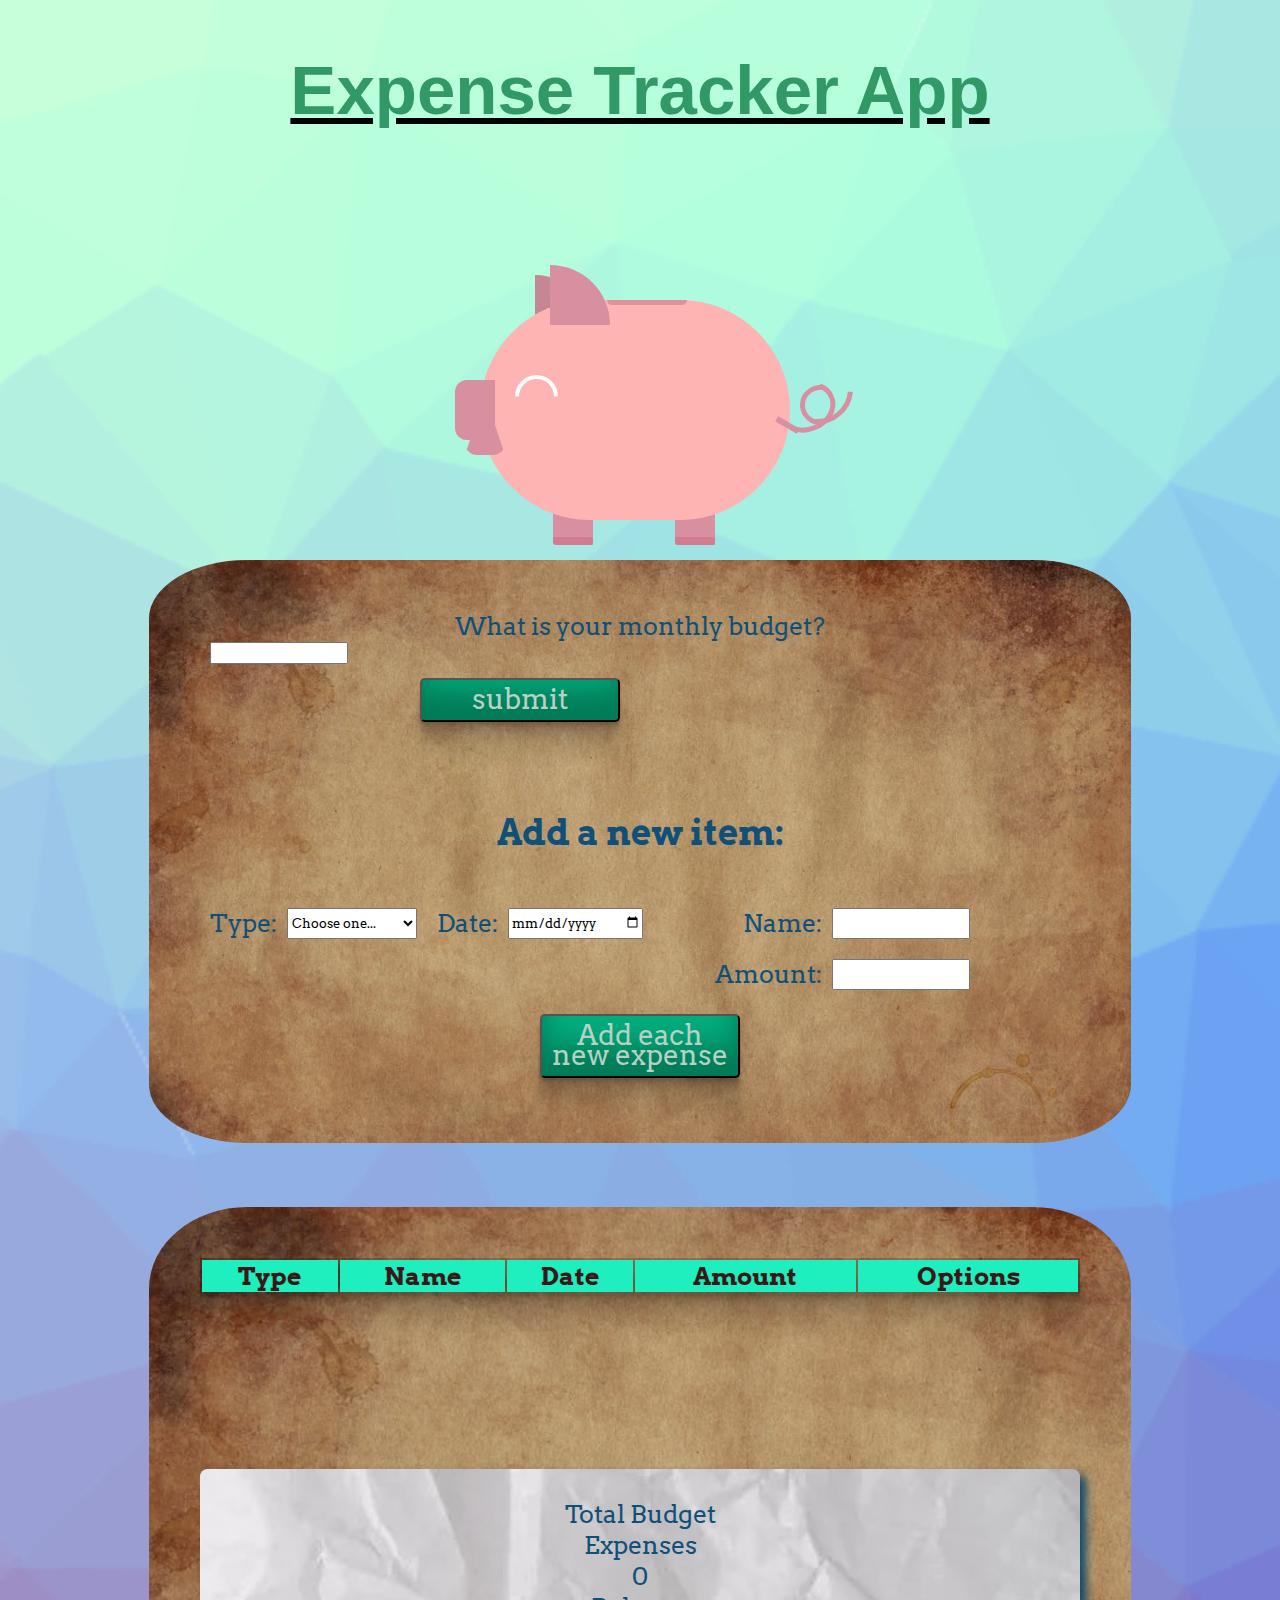
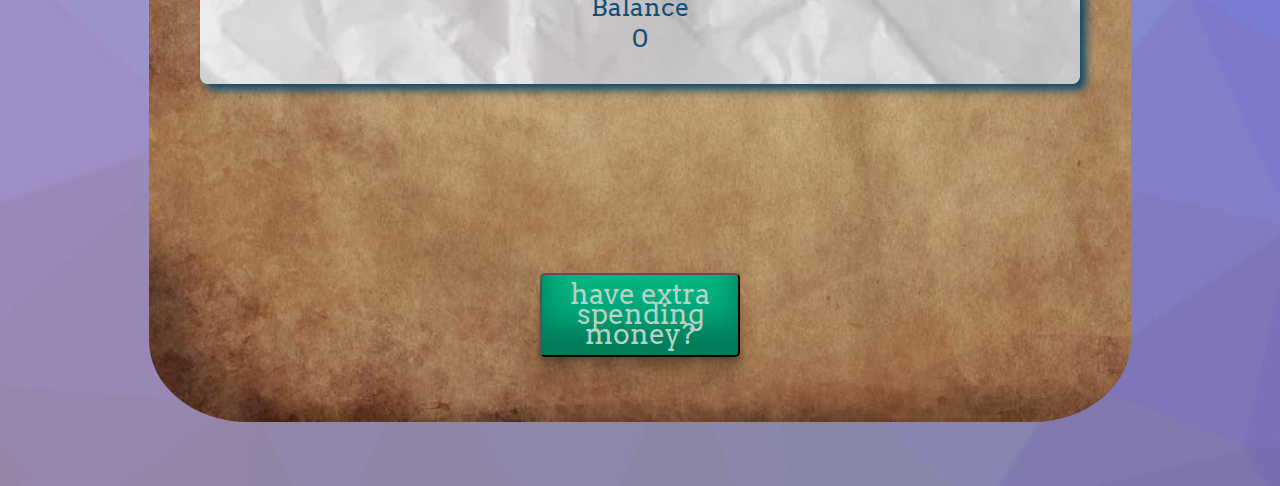
==== commit 0abcafcc: "more html and css" ====
--- a/index.HTML
+++ b/index.HTML
@@ -5,12 +5,12 @@
     <meta name="viewport" content="width=device-width, initial-scale=1.0" />
     <meta http-equiv="X-UA-Compatible" content="ie=edge" />
     <title>Expense Tracker App</title>
-    <link
-    href="https://fonts.googleapis.com/css?family=Titillium+Web&display=swap"rel="stylesheet"/>
+    <link href="https://fonts.googleapis.com/css?family=Titillium+Web&display=swap"rel="stylesheet"/>
     <link href="https://fonts.cdnfonts.com/css/cash-currency" rel="stylesheet">
+    <link href="https://fonts.googleapis.com/css2?family=Arvo&display=swap" rel="stylesheet">
       
     <link rel="stylesheet" href="assets/style1.css" />
-    
+    <script src="https://code.jquery.com/jquery-3.6.4.js" integrity="sha256-a9jBBRygX1Bh5lt8GZjXDzyOB+bWve9EiO7tROUtj/E=" crossorigin="anonymous"></script>
   </head>
 
   <body>
@@ -42,7 +42,16 @@
 
     
     <section class="content">
+      <!--  -->
+    
+      <span for="spend">What is your monthly budget?</span>
+<input type="money" id="mymoney"/>
+<button id="btn1">submit</button>
 
+
+
+
+<!--  -->
        <br> 
 
       <h3 class="secondTitle">Add a new item:</h3>
@@ -71,7 +80,8 @@
             <span for="amount">Amount:</span>
             <input type="text" id="amount" />
           </div>
-          <button type="submit" class="buttonSave">Add each new expense</button>
+          <button type="submit" class="buttonSave" id="alpha">Add each new expense</button>
+          
         </form>
       </div>
     </section>
@@ -87,12 +97,16 @@
           </tr>
         </thead>
         
+       
         <tbody id="expenseTable"></tbody>
+      </table>
+     
+      <tbody id="expenseTable"></tbody>
       </table>
       <div class="output-container flex-space">
         <div>
           <p>Total Budget</p>
-          <span id="amount">0</span>
+          <h3 id="display"></h3>
         </div>
         <div>
           <p>Expenses</p>
@@ -100,14 +114,13 @@
         </div>
         <div>
           <p>Balance</p>
-          <span id="balances">0</span>
+          <span id="display">0</span>
         </div>
       </div>
     </div>
-      <span for="spend">You have spending money!</span>
-
+    </div>
+    <a href="../api-testing/sdjapi.html"><button>have extra spending money?</button></a>
     </section>
-    
-        
-</body>
-</html>
+    <script src="assets/ourscript.js"></script>
+  </body>
+</html>--- a/assets/style1.css
+++ b/assets/style1.css
@@ -1,490 +1,544 @@
-*{
-    margin:0;
-    font-family: 'Titillium Web' , sans-serif;
-    
-}
-
-body{
-    background-image: url(images/pic1.png);
-    background-size:cover;
-    color: #62967e;
-
-}
-
-@import url('https://fonts.cdnfonts.com/css/cash-currency');
-
-.title{
+* {
+  margin: 0;
+  font-family:'arvo', sans-serif;
+}
+
+body {
+  background-image: url(images/pic1.png);
+  background-size: cover;
+  color: #62967e;
+}
+
+@import url("https://fonts.cdnfonts.com/css/cash-currency");
+
+.title {
   width: 750px;
-  color: rgb(89, 143, 110);
+  color: rgb(48, 153, 101);
   margin: 4% auto;
-  font-family: 'Cash Currency', sans-serif;
+  font-family: "Cash Currency", sans-serif;
   text-align: center;
   font-size: 69px;
-  text-decoration: dashed;
-}
-
-.content{
-    width: 880px;
-    margin: 0 auto;
-    text-align: center;
-    font-size:25px;
-    background-color:#0bea6c;
-    padding: 4%;
-    color:#105078;
-    display:grid;
-    margin-bottom: 5%;
-    
-  }
-.total-amount-container {
+  text-decoration-line: underline;
+  text-decoration-color: black;
+}
+
+.content {
+  width: 880px;
+  margin: 0 auto;
+  text-align: center;
+  font-size: 25px;
+  background-image: url(images/pex.jpg);
+  background-size: cover;
+  padding: 4%;
+  color: #105078;
+  display: grid;
+  margin-bottom: 5%;
+  border-radius: 10%;
+}
+.spend {
   margin: 0 auto;
   width: 680px;
   font-size: 25px;
   padding: 1.25em 0.9em;
   border-radius: 0.3em;
-  
-}
-  .content h3{
-    font-size: 35px;
-    text-align: center;
-  }
-
-  .hide {
-    display: none;
-  }
-  .error {
-    color: red;
-  }
-
-
-
-
-
-  
-
-.secondTitle{
-    text-align:left;
-    line-height: 7px;
-    margin: 2% 0;
-    font: size 30px;
-    padding: 5%;
-    
-    
-}
-
-.formLine{
-    display:flex;
-    padding:10px;
-    margin: 0 auto;
-    
-
-}
-
-.left{
-    float: left;
-
-}
-
-.right{
-    float:right;
-    margin-right: 100px;
-}
-
-input, select{
+}
+.content h3 {
+  font-size: 35px;
+  text-align: center;
+}
+
+.hide {
+  display: none;
+}
+.error {
+  color: red;
+}
+
+.secondTitle {
+  text-align: left;
+  line-height: 7px;
+  margin: 2% 0;
+  font: size 30px;
+  padding: 5%;
+  font-family: 'arvo';
+}
+
+.formLine {
+  display: flex;
+  padding: 10px;
+  margin: 0 auto;
+}
+
+.left {
+  float: left;
+}
+
+.right {
+  float: right;
+  margin-right: 100px;
+}
+
+input,
+select {
   width: 130px;
   margin-left: 10px;
-
-}
-thead{
-    background-color: #1feebe;
-    line-height: 30px;
-
+}
+thead {
+  background-color: #1feebe;
+  line-height: 30px;
 }
 
 /*table style*/
-table{
-    width: 100%
-}
-button{
-    width: 200px;
-    color:#fff;
-    padding: 10px;
-    text-align: center;
-    font-size: 1.1em;
-    line-height: 20px;
-    background-color: #04BF8A;
-    border-radius: 5px;
-    margin: 14px 25%;
-    cursor: pointer;
-
-
-}
-
-a{
-
-    text-decoration: underline;
-    cursor: pointer;
+table {
+  width: 100%;
+  color: rgb(59, 23, 23);
+  box-shadow: rgba(0, 0, 0, 0.17) 0px -23px 25px 0px inset,
+    rgba(0, 0, 0, 0.15) 0px -36px 30px 0px inset,
+    rgba(0, 0, 0, 0.1) 0px -79px 40px 0px inset, rgba(0, 0, 0, 0.06) 0px 2px 1px,
+    rgba(0, 0, 0, 0.09) 0px 4px 2px, rgba(0, 0, 0, 0.09) 0px 8px 4px,
+    rgba(0, 0, 0, 0.09) 0px 16px 8px, rgba(0, 0, 0, 0.09) 0px 32px 16px;
+}
+button {
+  width: 200px;
+  color: #b8d1c7;
+  padding: 10px;
+  text-align: center;
+  font-size: 1.1em;
+  line-height: 20px;
+  background-color: #04bf8a;
+  border-radius: 5px;
+  margin: 14px 25%;
+  cursor: pointer;
+  box-shadow: rgba(0, 0, 0, 0.17) 0px -23px 25px 0px inset,
+    rgba(0, 0, 0, 0.15) 0px -36px 30px 0px inset,
+    rgba(0, 0, 0, 0.1) 0px -79px 40px 0px inset, rgba(0, 0, 0, 0.06) 0px 2px 1px,
+    rgba(0, 0, 0, 0.09) 0px 4px 2px, rgba(0, 0, 0, 0.09) 0px 8px 4px,
+    rgba(0, 0, 0, 0.09) 0px 16px 8px, rgba(0, 0, 0, 0.09) 0px 32px 16px;
+}
+
+a {
+  text-decoration: underline;
+  cursor: pointer;
 }
 
 .output-container {
-  background-color: #587ef4;
-  color: #ffffff;
+  background-color: #152a68;
+  color: #832b2b;
   border-radius: 0.3em;
-  box-shadow: 0 0.6em 1.2em rgba(28, 0, 80, 0.06);
-  margin: 2em 0;
+  margin: 7em 0;
   padding: 1.2em;
+  background-image: url(images/old\ paper.jpg);
+  background-size: cover;
+  box-shadow: #0b486b 6px 6px 10px;
 }
 .output-container p {
   font-weight: 500;
   margin-bottom: 0.6em;
+  color: #105078;
+  display: contents;
+  font-family: 'arvo';
 }
 .output-container span {
   display: block;
   text-align: center;
   font-weight: 400;
   color: #e5e5e5;
-}
-
-
+  color: #105078;
+}
+
+.spend {
+  font-family: 'arvo';
+  font-size: 20px;
+}
 
 .piggy-wrapper {
-    position: relative;
-    width: 350px;
-    height: 350px;
-    display: block;
-    margin: 0 auto;
-    margin-top: 80px;
-  }
-  .piggy-wrap {
-    position: absolute;
+  position: relative;
+  width: 350px;
+  height: 350px;
+  display: block;
+  margin: 0 auto;
+  margin-top: 80px;
+}
+.piggy-wrap {
+  position: absolute;
+  top: 0;
+  left: 0;
+  z-index: 10;
+  width: 100%;
+  height: 100%;
+  transform-origin: bottom center;
+  animation: trembling 5s linear infinite;
+}
+@keyframes trembling {
+  0% {
+    transform: scale(1);
+  }
+  19% {
+    transform: scale(1);
+  }
+  21% {
+    transform: scale(0.99);
+  }
+  22% {
+    transform: scale(1);
+  }
+  23% {
+    transform: scale(0.99);
+  }
+  24% {
+    transform: scale(1);
+  }
+  25% {
+    transform: scale(0.99);
+  }
+  26% {
+    transform: scale(1);
+  }
+  25% {
+    transform: scale(0.99);
+  }
+  26% {
+    transform: scale(1);
+  }
+  27% {
+    transform: scale(0.99);
+  }
+  28% {
+    transform: scale(1);
+  }
+  29% {
+    transform: scale(0.99);
+  }
+  30% {
+    transform: scale(1);
+  }
+  60% {
+    transform: scale(0.95);
+  }
+  61% {
+    transform: scale(1);
+  }
+  100% {
+    transform: scale(1);
+  }
+}
+.piggy {
+  position: absolute;
+  bottom: 40px;
+  left: 50%;
+  margin-left: -160px;
+  width: 310px;
+  height: 220px;
+  display: block;
+  border-radius: 120px;
+  background-color: #ffb4b4;
+}
+
+.nose {
+  border-bottom-left-radius: 12px;
+  border-top-left-radius: 12px;
+  position: absolute;
+  top: 80px;
+  left: -25px;
+  width: 40px;
+  height: 60px;
+  display: block;
+  background-color: #d88fa0;
+  z-index: 1;
+}
+.mouth {
+  position: absolute;
+  top: 95px;
+  left: -15px;
+  width: 0;
+  height: 0;
+  z-index: 8;
+  display: block;
+  border-bottom: 60px solid #d88fa0;
+  border-left: 20px solid transparent;
+  border-right: 20px solid transparent;
+  border-radius: 12px;
+}
+.ear {
+  position: absolute;
+  top: -35px;
+  left: 70px;
+  width: 60px;
+  height: 60px;
+  display: block;
+  border-top-right-radius: 60px;
+  background-color: #d88fa0;
+  z-index: 1;
+}
+.piggy:before {
+  position: absolute;
+  content: "";
+  top: -25px;
+  left: 55px;
+  width: 60px;
+  height: 60px;
+  display: block;
+  border-top-right-radius: 60px;
+  z-index: -1;
+  background-color: #cb6980;
+  opacity: 0.8;
+}
+.tail {
+  position: absolute;
+  left: 95%;
+  top: 122px;
+}
+.tail span {
+  position: absolute;
+  left: 50;
+  top: 20;
+  width: 25px;
+  height: 6px;
+  transform: rotate(30deg);
+  background-color: #d88fa0;
+}
+.tail span:nth-child(2) {
+  left: 1px;
+  top: -40px;
+  width: 50px;
+  height: 40px;
+  transform: rotate(-20deg);
+  background-color: transparent;
+  border-radius: 50%;
+  border-width: 5px;
+  border-style: solid;
+  border-color: transparent #d88fa0 #d88fa0 transparent;
+}
+.tail span:nth-child(3) {
+  left: 25px;
+  top: -37px;
+  width: 30px;
+  height: 30px;
+  transform: rotate(-40deg);
+  background-color: transparent;
+  border-radius: 50%;
+  border-width: 5px;
+  border-style: solid;
+  border-color: #d88fa0 transparent transparent #d88fa0;
+}
+.tail span:nth-child(4) {
+  left: 8px;
+  top: -68px;
+  width: 60px;
+  height: 60px;
+  transform: rotate(-40deg);
+  background-color: transparent;
+  border-radius: 50%;
+  border-width: 5px;
+  border-style: solid;
+  border-color: transparent transparent #d88fa0 transparent;
+}
+.eye {
+  position: absolute;
+  left: 35px;
+  top: 75px;
+  width: 35px;
+  height: 35px;
+  transform: rotate(45deg);
+  border-radius: 50%;
+  border-width: 4px;
+  border-style: solid;
+  border-color: #fff transparent transparent #fff;
+  animation: blink 5s linear infinite;
+}
+@keyframes blink {
+  0% {
+    border-color: #fff transparent transparent #fff;
+  }
+  19% {
+    border-color: #fff transparent transparent #fff;
+  }
+  20% {
+    border-color: transparent #fff #fff transparent;
+  }
+  60% {
+    border-color: transparent #fff #fff transparent;
+  }
+  61% {
+    border-color: #fff transparent transparent #fff;
+  }
+  100% {
+    border-color: #fff transparent transparent #fff;
+  }
+}
+.hole {
+  position: absolute;
+  left: 127px;
+  top: 0;
+  width: 80px;
+  height: 5px;
+  border-bottom-left-radius: 5px;
+  border-bottom-right-radius: 5px;
+  background-color: #cb6980;
+  opacity: 0.5;
+}
+.coin-wrap {
+  position: absolute;
+  top: 0;
+  left: 0;
+  z-index: 9;
+  width: 100%;
+  height: 100%;
+  opacity: 0;
+  transform-origin: bottom center;
+  animation: trembling 5s linear infinite, moveCoin 5s linear infinite;
+}
+.coin {
+  position: absolute;
+  top: 70px;
+  left: 143px;
+  z-index: 9;
+  width: 76px;
+  height: 76px;
+  border-radius: 50%;
+  border: 6px solid #e67e22;
+  background-color: #f39c12;
+  text-align: center;
+  line-height: 68px;
+  font-size: 45px;
+  font-weight: 500;
+  color: #e67e22;
+  box-shadow: inset 0 0 4px #e67e22;
+}
+@keyframes moveCoin {
+  0% {
+    opacity: 0;
     top: 0;
-    left: 0;
-    z-index: 10;
-    width: 100%;
-    height: 100%;
-    transform-origin: bottom center;
-    animation: trembling 5s linear infinite;
-  }
-  @keyframes trembling {
-    0% {
-      transform: scale(1);
-    }
-    19% {
-      transform: scale(1);
-    }
-    21% {
-      transform: scale(0.99);
-    }
-    22% {
-      transform: scale(1);
-    }
-    23% {
-      transform: scale(0.99);
-    }
-    24% {
-      transform: scale(1);
-    }
-    25% {
-      transform: scale(0.99);
-    }
-    26% {
-      transform: scale(1);
-    }
-    25% {
-      transform: scale(0.99);
-    }
-    26% {
-      transform: scale(1);
-    }
-    27% {
-      transform: scale(0.99);
-    }
-    28% {
-      transform: scale(1);
-    }
-    29% {
-      transform: scale(0.99);
-    }
-    30% {
-      transform: scale(1);
-    }
-    60% {
-      transform: scale(0.95);
-    }
-    61% {
-      transform: scale(1);
-    }
-    100% {
-      transform: scale(1);
-    }
-  }
-  .piggy {
-    position: absolute;
-    bottom: 40px;
-    left: 50%;
-    margin-left: -160px;
-    width: 310px;
-    height: 220px;
-    display: block;
-    border-radius: 120px;
-    background-color: #FFB4B4;
-  }
-  
-  .nose {
-    border-bottom-left-radius: 12px;
-    border-top-left-radius: 12px;
-    position: absolute;
-    top: 80px;
-    left: -25px;
-    width: 40px;
-    height: 60px;
-    display: block;
-    background-color: #d88fa0;
-    z-index: 1;
-  }
-  .mouth {
-    position: absolute;
-    top: 95px;
-    left: -15px;
-    width: 0;
-    height: 0;
-    z-index: 8;
-    display: block;
-    border-bottom: 60px solid #d88fa0;
-    border-left: 20px solid transparent;
-    border-right: 20px solid transparent;
-    border-radius: 12px;
-  }
-  .ear {
-    position: absolute;
+  }
+  19% {
+    opacity: 1;
+    top: 0;
+  }
+  21% {
+    top: -7px;
+  }
+  22% {
+    top: -7px;
+  }
+  23% {
+    top: -14px;
+  }
+  24% {
+    top: -14px;
+  }
+  25% {
+    top: -21px;
+  }
+  26% {
+    top: -21px;
+  }
+  27% {
+    top: -28px;
+  }
+  28% {
+    top: -28px;
+  }
+  29% {
     top: -35px;
-    left: 70px;
-    width: 60px;
-    height: 60px;
-    display: block;
-    border-top-right-radius: 60px;
-    background-color: #d88fa0;
-    z-index: 1;
-  }
-  .piggy:before {
-    position: absolute;
-    content: "";
-    top: -25px;
-    left: 55px;
-    width: 60px;
-    height: 60px;
-    display: block;
-    border-top-right-radius: 60px;
-    z-index: -1;
-    background-color: #cb6980;
-    opacity: 0.8;
-  }
-  .tail {
-    position: absolute;
-    left: 95%;
-    top: 125px;
-  }
-  .tail span {
-    position: absolute;
-    left: 0;
+  }
+  30% {
+    top: -35px;
+  }
+  60% {
+    top: -35px;
+  }
+  66% {
+    top: -220px;
+    opacity: 1;
+  }
+  67% {
+    top: -220px;
+    opacity: 0;
+  }
+  99% {
     top: 0;
-    width: 20px;
-    height: 5px;
-    transform: rotate(30deg);
-    background-color: #d88fa0;
-  }
-  .tail span:nth-child(2) {
-    left: 1px;
-    top: -42px;
-    width: 50px;
-    height: 50px;
-    transform: rotate(-20deg);
-    background-color: transparent;
-    border-radius: 50%;
-    border-width: 5px;
-    border-style: solid;
-    border-color: transparent #d88fa0 #d88fa0 transparent;
-  }
-  .tail span:nth-child(3) {
-    left: 23px;
-    top: -36px;
-    width: 30px;
-    height: 30px;
-    transform: rotate(-40deg);
-    background-color: transparent;
-    border-radius: 50%;
-    border-width: 5px;
-    border-style: solid;
-    border-color: #d88fa0 transparent transparent #d88fa0;
-  }
-  .tail span:nth-child(4) {
-    left: 8px;
-    top: -66px;
-    width: 60px;
-    height: 60px;
-    transform: rotate(-40deg);
-    background-color: transparent;
-    border-radius: 50%;
-    border-width: 5px;
-    border-style: solid;
-    border-color: transparent transparent #d88fa0 transparent;
-  }
-  .eye {
-    position: absolute;
-    left: 35px;
-    top: 75px;
-    width: 35px;
-    height: 35px;
-    transform: rotate(45deg);
-    border-radius: 50%;
-    border-width: 4px;
-    border-style: solid;
-    border-color: #fff transparent transparent #fff;
-    animation: blink 5s linear infinite;
-  }
-  @keyframes blink {
-    0% {
-      border-color: #fff transparent transparent #fff;
-    }
-    19% {
-      border-color: #fff transparent transparent #fff;
-    }
-    20% {
-      border-color: transparent #fff #fff transparent;
-    }
-    60% {
-      border-color: transparent #fff #fff transparent;
-    }
-    61% {
-      border-color: #fff transparent transparent #fff;
-    }
-    100% {
-      border-color: #fff transparent transparent #fff;
-    }
-  }
-  .hole {
-    position: absolute;
-    left: 127px;
+    opacity: 0;
+  }
+  100% {
+    opacity: 0;
     top: 0;
-    width: 80px;
-    height: 5px;
-    border-bottom-left-radius: 5px;
-    border-bottom-right-radius: 5px;
-    background-color: #cb6980;
-    opacity: 0.5;
-  }
-  .coin-wrap {
-    position: absolute;
-    top: 0;
-    left: 0;
-    z-index: 9;
-    width: 100%;
-    height: 100%;
-    opacity: 0;
-    transform-origin: bottom center;
-    animation: trembling 5s linear infinite, moveCoin 5s linear infinite;
-  }
-  .coin {
-    position: absolute;
-    top: 70px;
-    left: 143px;
-    z-index: 9;
-    width: 76px;
-    height: 76px;
-    border-radius: 50%;
-    border: 6px solid #e67e22;
-    background-color: #f39c12;
-    text-align: center;
-    line-height: 68px;
-    font-size: 45px;
-    font-weight: 500;
-    color: #e67e22;
-    box-shadow: inset 0 0 4px #e67e22;
-  }
-  @keyframes moveCoin {
-    0% {
-      opacity: 0;
-      top: 0;
-    }
-    19% {
-      opacity: 1;
-      top: 0;
-    }
-    21% {
-      top: -7px;
-    }
-    22% {
-      top: -7px;
-    }
-    23% {
-      top: -14px;
-    }
-    24% {
-      top: -14px;
-    }
-    25% {
-      top: -21px;
-    }
-    26% {
-      top: -21px;
-    }
-    27% {
-      top: -28px;
-    }
-    28% {
-      top: -28px;
-    }
-    29% {
-      top: -35px;
-    }
-    30% {
-      top: -35px;
-    }
-    60% {
-      top: -35px;
-    }
-    66% {
-      top: -220px;
-      opacity: 1;
-    }
-    67% {
-      top: -220px;
-      opacity: 0;
-    }
-    99% {
-      top: 0;
-      opacity: 0;
-    }
-    100% {
-      opacity: 0;
-      top: 0;
-    }
-  }
-  .legs {
-    position: absolute;
-    bottom: 15px;
-    left: 25%;
-    width: 40px;
-    height: 60px;
-    display: block;
-    background-color: #d88fa0;
-    border-radius: 3px;
-    z-index: 1;
-  }
-  .legs:after {
-    position: absolute;
-    content: "";
-    bottom: 0;
-    left: 0;
-    width: 40px;
-    height: 8px;
-    display: block;
-    border-bottom-left-radius: 3px;
-    border-top-right-radius: 3px;
-    z-index: 1;
-    background-color: #cb6980;
-    opacity: 0.5;
-  }
-  .legs.back {
-    left: 60%;
-  }
-  +  }
+}
+.legs {
+  position: absolute;
+  bottom: 15px;
+  left: 25%;
+  width: 40px;
+  height: 60px;
+  display: block;
+  background-color: #d88fa0;
+  border-radius: 3px;
+  z-index: 1;
+}
+.legs:after {
+  position: absolute;
+  content: "";
+  bottom: 0;
+  left: 0;
+  width: 40px;
+  height: 8px;
+  display: block;
+  border-bottom-left-radius: 3px;
+  border-top-right-radius: 3px;
+  z-index: 1;
+  background-color: #cb6980;
+  opacity: 0.5;
+}
+.legs.back {
+  left: 60%;
+}
+
+.btn {
+  color: #dacece;
+  background: transparent;
+  font-family: "Montserrat Alternates", sans-serif;
+  font-size: 18px;
+  font-weight: 700;
+  text-transform: capitalize;
+  letter-spacing: 3px;
+  padding: 10px 20px;
+  border-radius: 0;
+  border: none;
+  position: relative;
+  z-index: 1;
+  transition: all 0.3s ease-in-out;
+  box-shadow: rgba(0, 0, 0, 0.17) 0px -23px 25px 0px inset,
+    rgba(0, 0, 0, 0.15) 0px -36px 30px 0px inset,
+    rgba(0, 0, 0, 0.1) 0px -79px 40px 0px inset, rgba(0, 0, 0, 0.06) 0px 2px 1px,
+    rgba(0, 0, 0, 0.09) 0px 4px 2px, rgba(0, 0, 0, 0.09) 0px 8px 4px,
+    rgba(0, 0, 0, 0.09) 0px 16px 8px, rgba(0, 0, 0, 0.09) 0px 32px 16px;
+}
+
+.btn:focus {
+  color: #fff;
+}
+.btn:hover {
+  color: #fff;
+  padding-left: 12px;
+}
+.btn:before {
+  content: "";
+  background: #04bf8a;
+  width: 100%;
+  height: 100%;
+  position: absolute;
+  top: 0;
+  left: 0;
+  z-index: -1;
+  transition: all 0.4s cubic-bezier(0.2, 1, 0.8, 1);
+  clip-path: polygon(0% 0%, 100% 0, 100% 50%, 100% 100%, 0% 100%);
+}
+.btn:hover:before {
+  background: linear-gradient(#0b486b, #f56217);
+  clip-path: polygon(0% 0%, 75% 0%, 100% 50%, 75% 100%, 0% 100%);
+}
+@media only screen and (max-width: 767px) {
+  .btn {
+    margin-bottom: 30px;
+  }
+}
